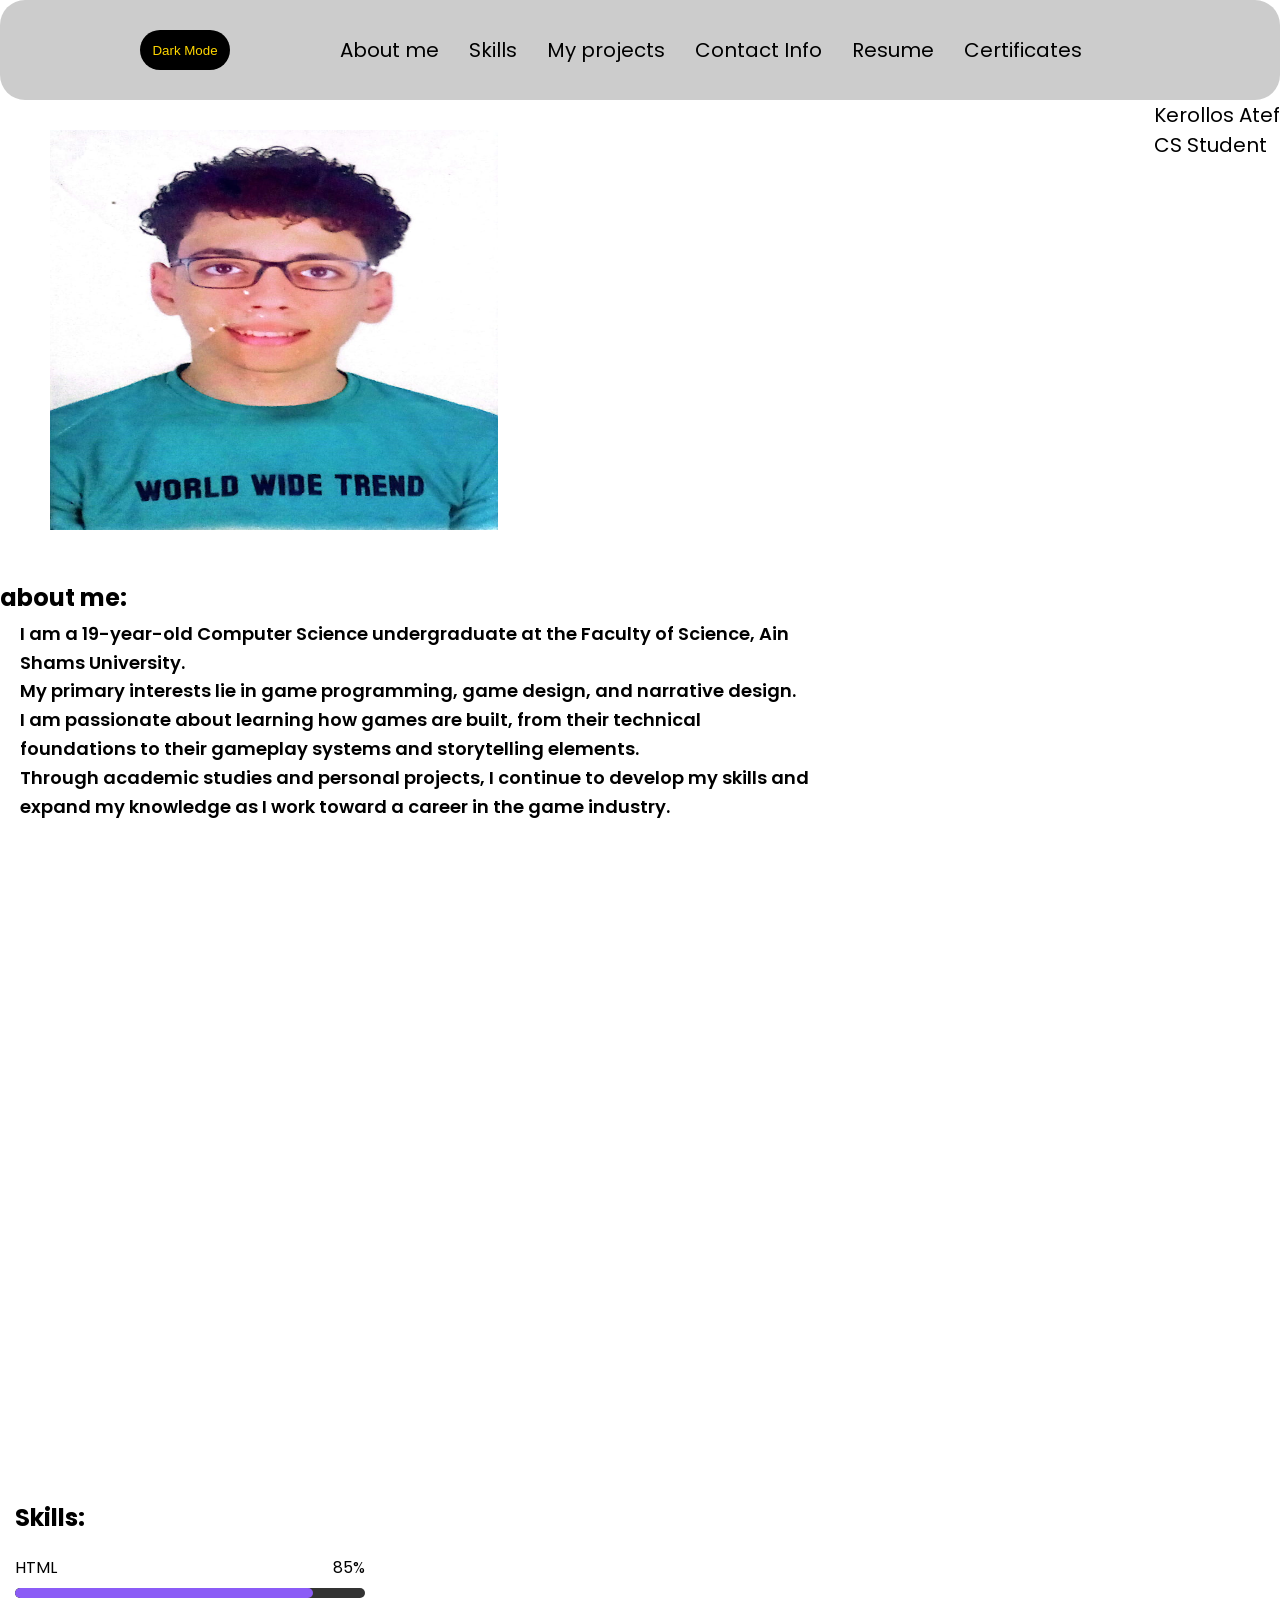
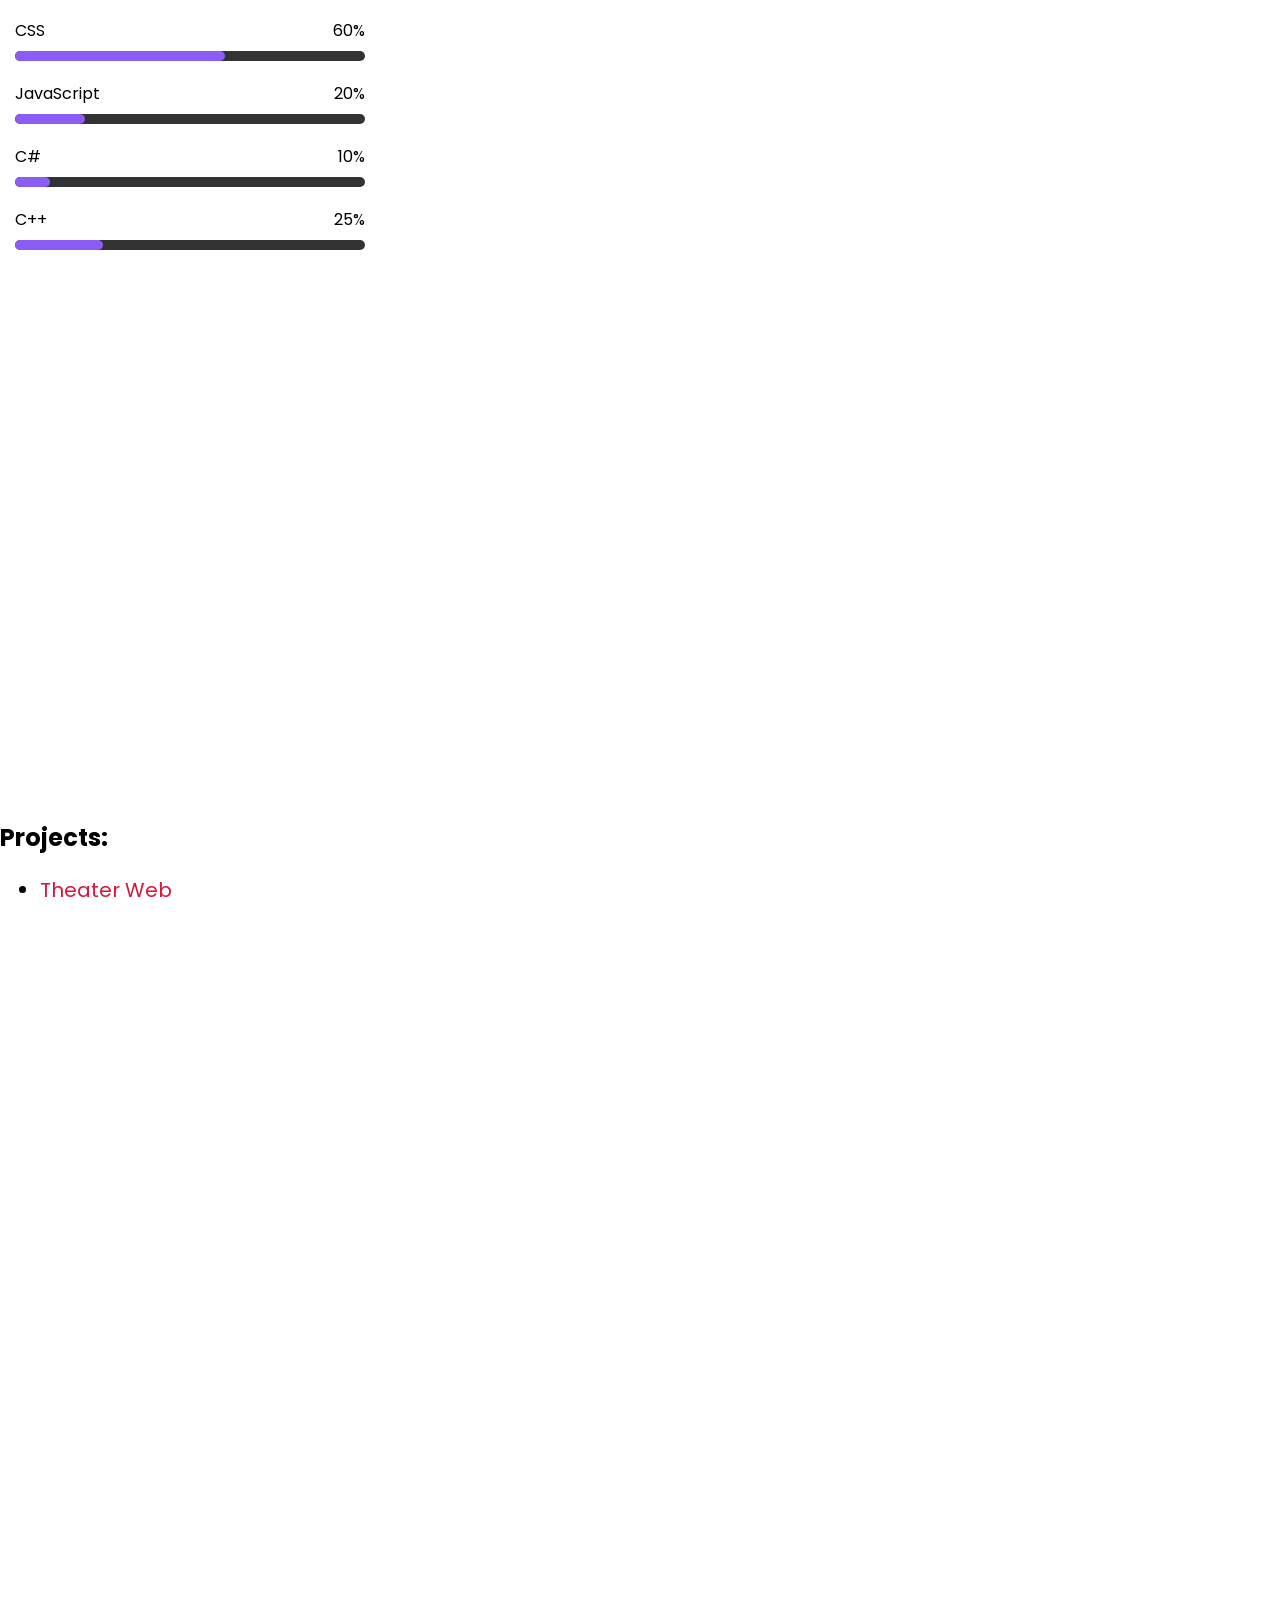
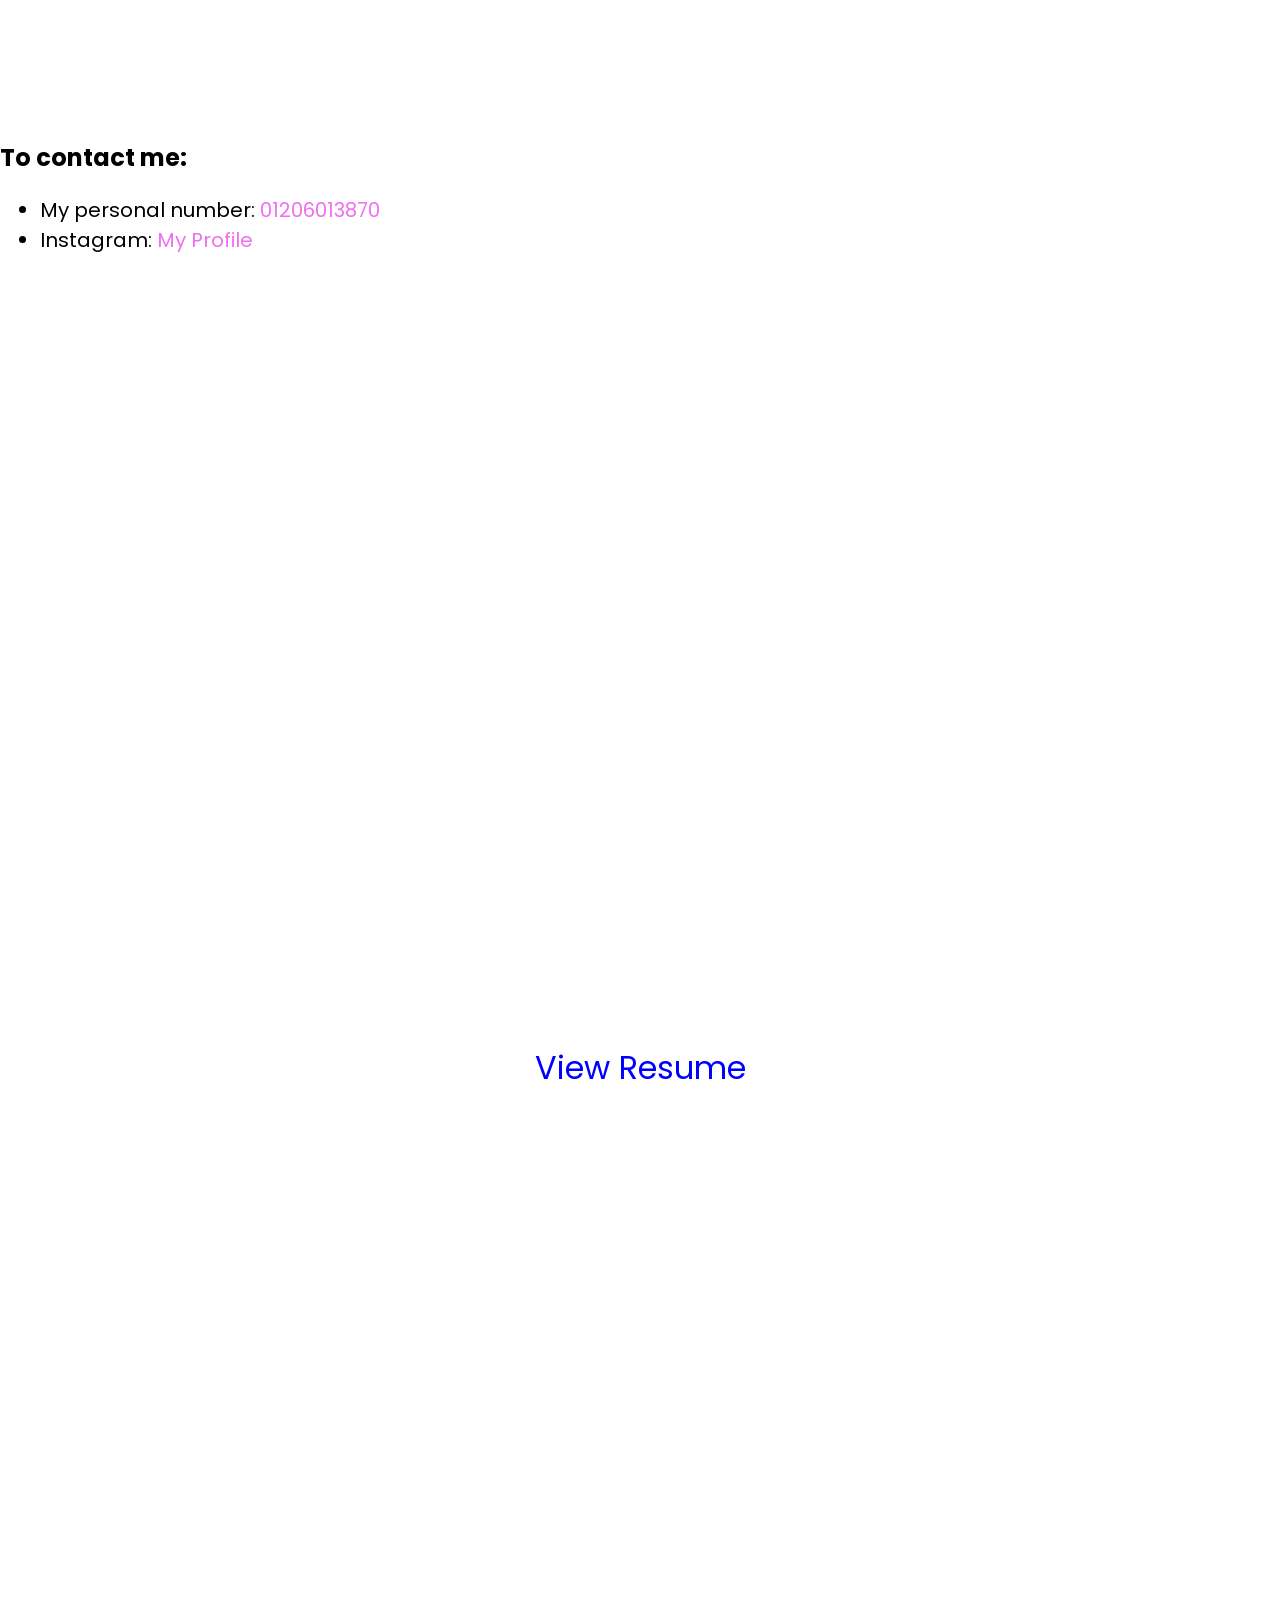
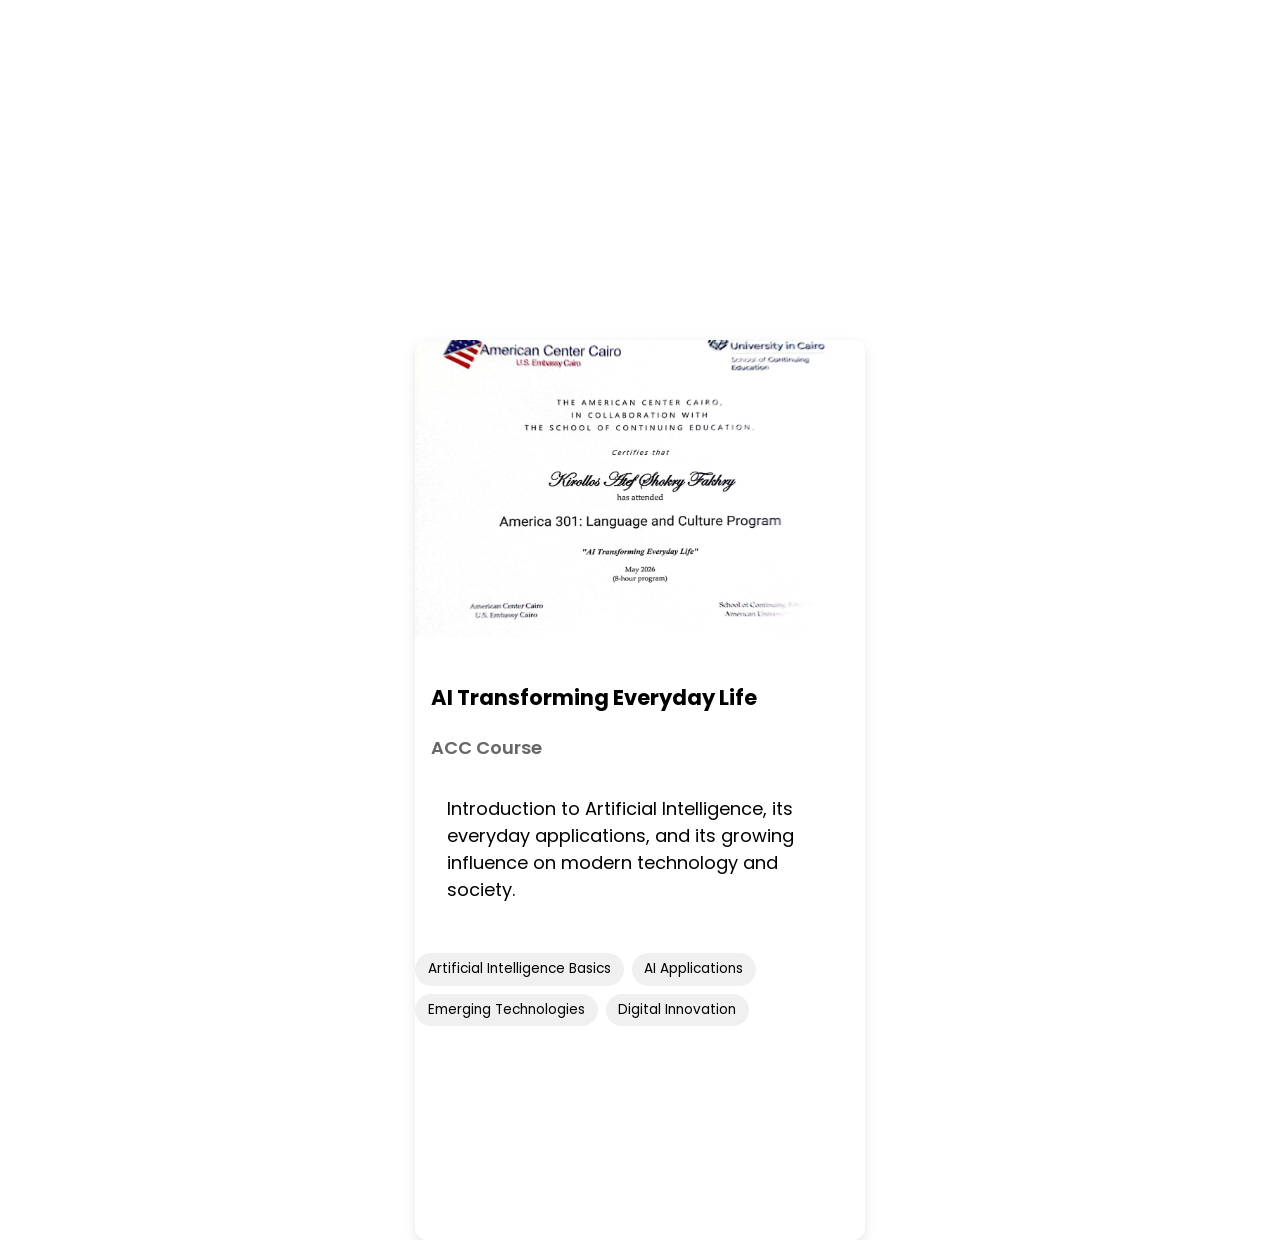
==== index.html @ 8aba0c80 "Refactor index.html structure and content Updated personal information section and improved formatti" ====
<!DOCTYPE html>
<html lang="en">
<head>
    <link rel="preconnect" href="https://fonts.googleapis.com">
    <link rel="preconnect" href="https://fonts.gstatic.com" crossorigin>
    <link href="https://fonts.googleapis.com/css2?family=Poppins:wght@300;400;500;600;700&display=swap" rel="stylesheet">
    <link rel="stylesheet" href="./index.css">
    <link rel="icon" href="icon.png">
    <meta charset="UTF-8">
    <meta name="viewport" content="width=device-width, initial-scale=1.0">
    <title>Kerollos Atef</title>
</head>
<body>
    <header class="nav-bar">
        <nav>
            <ul class="nav-links">
                <li class="btn-container"><button id="colorBtn">Dark Mode</button></li>
                <li><a href="#about-me" class="links">About me</a></li>
                <li><a href="#skills" class="links">Skills</a></li>
                <li><a href="#projects" class="links">My projects</a></li>
                <li><a href="#Contact" class="links">Contact Info</a></li>
                <li><a href="#resume" class="links">Resume</a></li>
                <li><a href="#certificates" class="links">Certificates</a></li>
            </ul>
        </nav>
    </header>
    <div class="me">
        <div class="personal-photo">
            <img src="my face.jpeg" alt="personal photo">
        </div>
        <div class="kokoinfo">
            <div class="info1">Kerollos Atef</div>
            <div class="info1">CS Student</div>
        </div>
    </div>
    <section id="about-me">
        <div>
            <h2>about me:</h2>
            <p class="about-me">
                I am a 19-year-old Computer Science undergraduate at the Faculty of Science, Ain Shams University.<br>
                My primary interests lie in game programming, game design, and narrative design.<br>
                I am passionate about learning how games are built, from their technical foundations to their gameplay systems and storytelling elements.<br>
                Through academic studies and personal projects, I continue to develop my skills and expand my knowledge as I work toward a career in the game industry.
            </p>
        </div>
    </section>
      <section id="skills">
        <div>
            <h2>Skills:</h2>
    <div class="container">
        <div class="MySkill">
            <div class="info">
                <span>HTML</span>
                <span>85%</span>
            </div>

            <div class="bar">
                <div class="progress" style="--width:85%"></div>
            </div>
        </div>

        <div class="MySkill">
            <div class="info">
                <span>CSS</span>
                <span>60%</span>
            </div>

            <div class="bar">
                <div class="progress" style="--width:60%"></div>
            </div>
        </div>

        <div class="MySkill">
            <div class="info">
                <span>JavaScript</span>
                <span>20%</span>
            </div>

            <div class="bar">
                <div class="progress" style="--width:20%"></div>
            </div>
        </div>

        <div class="MySkill">
            <div class="info">
                <span>C#</span>
                <span>10%</span>
            </div>

            <div class="bar">
                <div class="progress" style="--width:10%"></div>
            </div>
        </div>

        <div class="MySkill">
            <div class="info">
                <span>C++</span>
                <span>25%</span>
            </div>

            <div class="bar">
                <div class="progress" style="--width:25%"></div>
            </div>
        </div>
        
    </div>

        </div>
    </section>
    <section id="projects">
        <div>
            <h2>Projects:</h2>
            <div>
                <ul>
                    <li><a href="https://theater-home-page.vercel.app/index.html" target="_blank">Theater Web</a></li>
                </ul>
            </div>
        </div>
    </section>
    <section id="Contact">
        <div>
            <h2>To contact me:</h2>
            <ul>
                <li>My personal number: <a href="https://wa.me/201206013870" title="Whatsapp" target="_blank">01206013870</a></li>
                <li>Instagram: <a href="https://www.instagram.com/koko_atef321/" target="_blank">My Profile</a></li>
            </ul>
        </div>
    </section>
    <section id="resume">
        <div>
            <iframe src="iframe.html" frameborder="0" name="frame"></iframe>
        </div>
    </section>
    <section id="certificates">
        <div class="certificates-container">
            <img src="Certificate1.jpeg" alt="">
            <div class="ACC-info">
                <h3>AI Transforming Everyday Life</h3>
                <p class="issuer">ACC Course</p>
                <p class="description">
                    Introduction to Artificial Intelligence, its everyday applications, and its growing influence on modern technology and society.
                </p>
            </div>
            <div class="skills">
                <span>Artificial Intelligence Basics</span>
                <span>AI Applications</span>
                <span>Emerging Technologies</span>
                <span>Digital Innovation</span>
            </div>
        </div>    
    </section>
</body>
</html>
<script>
    const btn = document.getElementById("colorBtn");
    btn.addEventListener("click", function () {
        document.body.classList.toggle("dark")
        if (document.body.classList.contains("dark")) {
            btn.textContent = "Light Mode"
        }else{
            btn.textContent = "Dark Mode"
        }
    });
</script>
---- index.css ----
html{
    scroll-behavior: smooth;
}
body{
    background-color: white;
    color: black;
    font-size: 20px;
    margin: auto;
    width: 100%;
    font-family: 'Poppins', sans-serif;
}
.dark{
    background-color: #121212;
    color: gold;
}
.dark #certificates{
    color: #121212;
}
.dark .links{
    color: gold;
}
.dark #colorBtn{
    background-color: white;
    color: black;
}
.dark #skills .info span{
    color:  gold;
}
.dark #skills .MySkill .progress{
    background-color: cyan;
}
#colorBtn{
    border: none;
    border-radius: 25px;
    background-color: black;
    color: gold;
    width: 90px;
    height: 40px;
    transition: all 0.3s ease;
}
#colorBtn:hover{
    cursor: pointer;
}
.btn-container{
    padding-left: 60px;
    padding-right: 80px;
}
.nav-bar{
    position: sticky;
    top: 0;
    display: flex;
    justify-content: space-between;
    align-items: center;
    padding: 10px 40px;
    gap: 40px;
    background-color: rgb(128, 128, 128, 0.4);
    border-radius: 25px;
}
.nav-bar ul{
    list-style: none;
    display: flex;
    gap: 30px;
    align-items: center;
}
.nav-bar ul a{
    position: relative;
    text-decoration: none;
    color: black;
    transition: all 0.3s ease;
}
.nav-bar ul a::after{
    content: "";
    border-radius: 20px;
    position: absolute;
    background-color: white;
    width: 0;
    height: 2px;
    left: 50%;
    transform: translateX(-50%);
    bottom: -5px;
    transition: all 0.3s ease;
}
.nav-bar ul a:hover::after{
    width: 100%;
}
.me{
    display: flex;
    justify-content: space-between;
    width: 100%;
}
.personal-photo{
    width: 35%;
    padding: 30px 50px;
    height: 400px;
}
.personal-photo img{
    width: 100%;
    height: 100%;
}
.Myinfo{
    width: 50%;
    display: flex;
    flex-direction: column;
    justify-content: center;
    align-items: center;
    font-size: 50px;
}
.about-me{
    padding: 15px 20px;
    font-size: large;
    font-weight: 600;
    margin-top: -30px;
    max-width: 800px;
    line-height: 1.6;
}
h2{
    font-size: larger;
}
.my-skills{
    margin-top: -10px;
}
section{
    column-gap: 100px;
    height: 100vh;
    scroll-margin-top: 110px;
}
.my-skills li{
    padding-bottem: 10px;
}
#projects div a{
    text-decoration: none;
    color: crimson;
    position: relative;
    transition: all 0.3s ease;
}
#projects div a::after{
    content: "";
    position: absolute;
    left: 50%;
    bottom: -5px;
    width: 0;
    height: 2px;
    background-color: red;
    transform: translate(-50%);
    transition: all 0.3s ease;
}
#projects div a:hover::after{
    width: 100%;
}
#projects div a:hover{
    color: red;
    transition: all 0.3s ease;
}
#Contact div a{
    text-decoration: none;
    color: rgb(240, 112, 240);
}
#Contact div a:hover{
    cursor: pointer;
}
.certificates-container{
    width:450px;
    background:white;
    border-radius:12px;
    overflow:hidden;
    box-shadow:0 4px 12px rgba(0,0,0,.1);
}
.certificates-container img{
    width:100%;
    height:297px;
    object-fit:cover;
}
.ACC-info{
    padding:16px;
    font-size: large;
}
.issuer {
    font-weight: 600;
    color: #666;
    margin-bottom: 1rem;
}
.description{
    padding: 16px;
}
.skills {
    display: flex;
    flex-wrap: wrap;
    gap: 0.5rem;
}

.skills span {
    padding: 0.4rem 0.8rem;
    border-radius: 20px;
    background: #f0f0f0;
    font-size: 0.85rem;
    transition: 0.3s;
}
.skills span:hover{
    transform: translateY(-5px);
}
#certificates{
    display: flex;
    gap: 100px;
    flex-wrap: wrap;
    justify-content: center;
}
#resume{
    display: flex;
    justify-content: center;
    align-items: center;
}
iframe{
    width: 100%;
    height: 100vh;
}
#skills{
    margin-left: 15px;
    min-height: 100vh;
    font-family: 'Poppins', sans-serif;
}

.container{
    width: 90%;
    max-width: 350px;
}

.MySkill{
    margin-bottom: 20px;
}

.info{
    width: 100%;
    display: flex;
    flex-direction: row;
    justify-content: space-between;
    color: black;
    margin-bottom: 8px;

}
.info span{
    font-size: medium;
}
.bar{
    height: 10px;
    background-color: #333;
    border-radius: 999px;
    overflow: hidden;
}

.progress{
    height: 100%;    
    width: 0;
    background-color: #8B5CF6;
    border-radius: inherit;
    animation: fill 2s forwards;
}

@keyframes fill {
    to{
        width: var(--width);
    }
}
@media (max-width: 768px) {

    body{
        font-size: 16px;
    }

    .btn-container{
        padding-left: 80px;
        padding-right: 80px;
    }
    
    .nav-bar{
        padding: 10px;
        justify-content: center;
        gap: 40px;
    }

    .nav-bar ul{
        flex-wrap: wrap;
        justify-content: center;
        gap: 15px;
        padding: 0;
    }

    .nav-bar ul a{
        font-size: 20px;
    }

    .me{
        flex-direction: column;
        align-items: center;
        text-align: center;
    }

    .personal-photo{
        width: 80%;
        height: auto;
        padding: 20px 0;
    }

    .personal-photo img{
        width: 100%;
        height: auto;
    }

    .info{
        width: 90%;
        padding-right: 0;
        font-size: 28px;
    }

    .about-me{
        max-width: 100%;
        padding: 15px;
        margin-top: 0;
        font-size: 16px;
    }

    section{
        height: auto;
        padding: 20px 10px;
        scroll-margin-top: 220px;
    }

    .certificates-container{
        width: 100%;
        max-width: 450px;
    }

    #certificates{
        gap: 30px;
    }

    iframe{
        width: 100%;
        height: 70vh;
    }
}
/* Tablets */
@media (min-width: 769px) and (max-width: 1024px){

    body{
        font-size: 18px;
    }

    .nav-bar{
        padding: 10px 20px;
    }

    .nav-bar ul{
        gap: 20px;
        flex-wrap: wrap;
        justify-content: center;
    }

    .nav-bar ul a{
        font-size: 18px;
    }

    .btn-container{
        padding-left: 20px;
        padding-right: 20px;
    }

    .me{
        align-items: center;
        gap: 30px;
    }

    .personal-photo{
        width: 40%;
        height: auto;
        padding: 20px;
    }

    .personal-photo img{
        width: 100%;
        height: auto;
    }

    .info{
        width: 50%;
        font-size: 35px;
    }

    .about-me{
        max-width: 90%;
        font-size: 18px;
    }

    section{
        height: auto;
        min-height: 70vh;
        padding: 30px 20px;
    }

    .certificates-container{
        width: 350px;
    }

    #certificates{
        gap: 40px;
    }

    iframe{
        height: 80vh;
    }
}
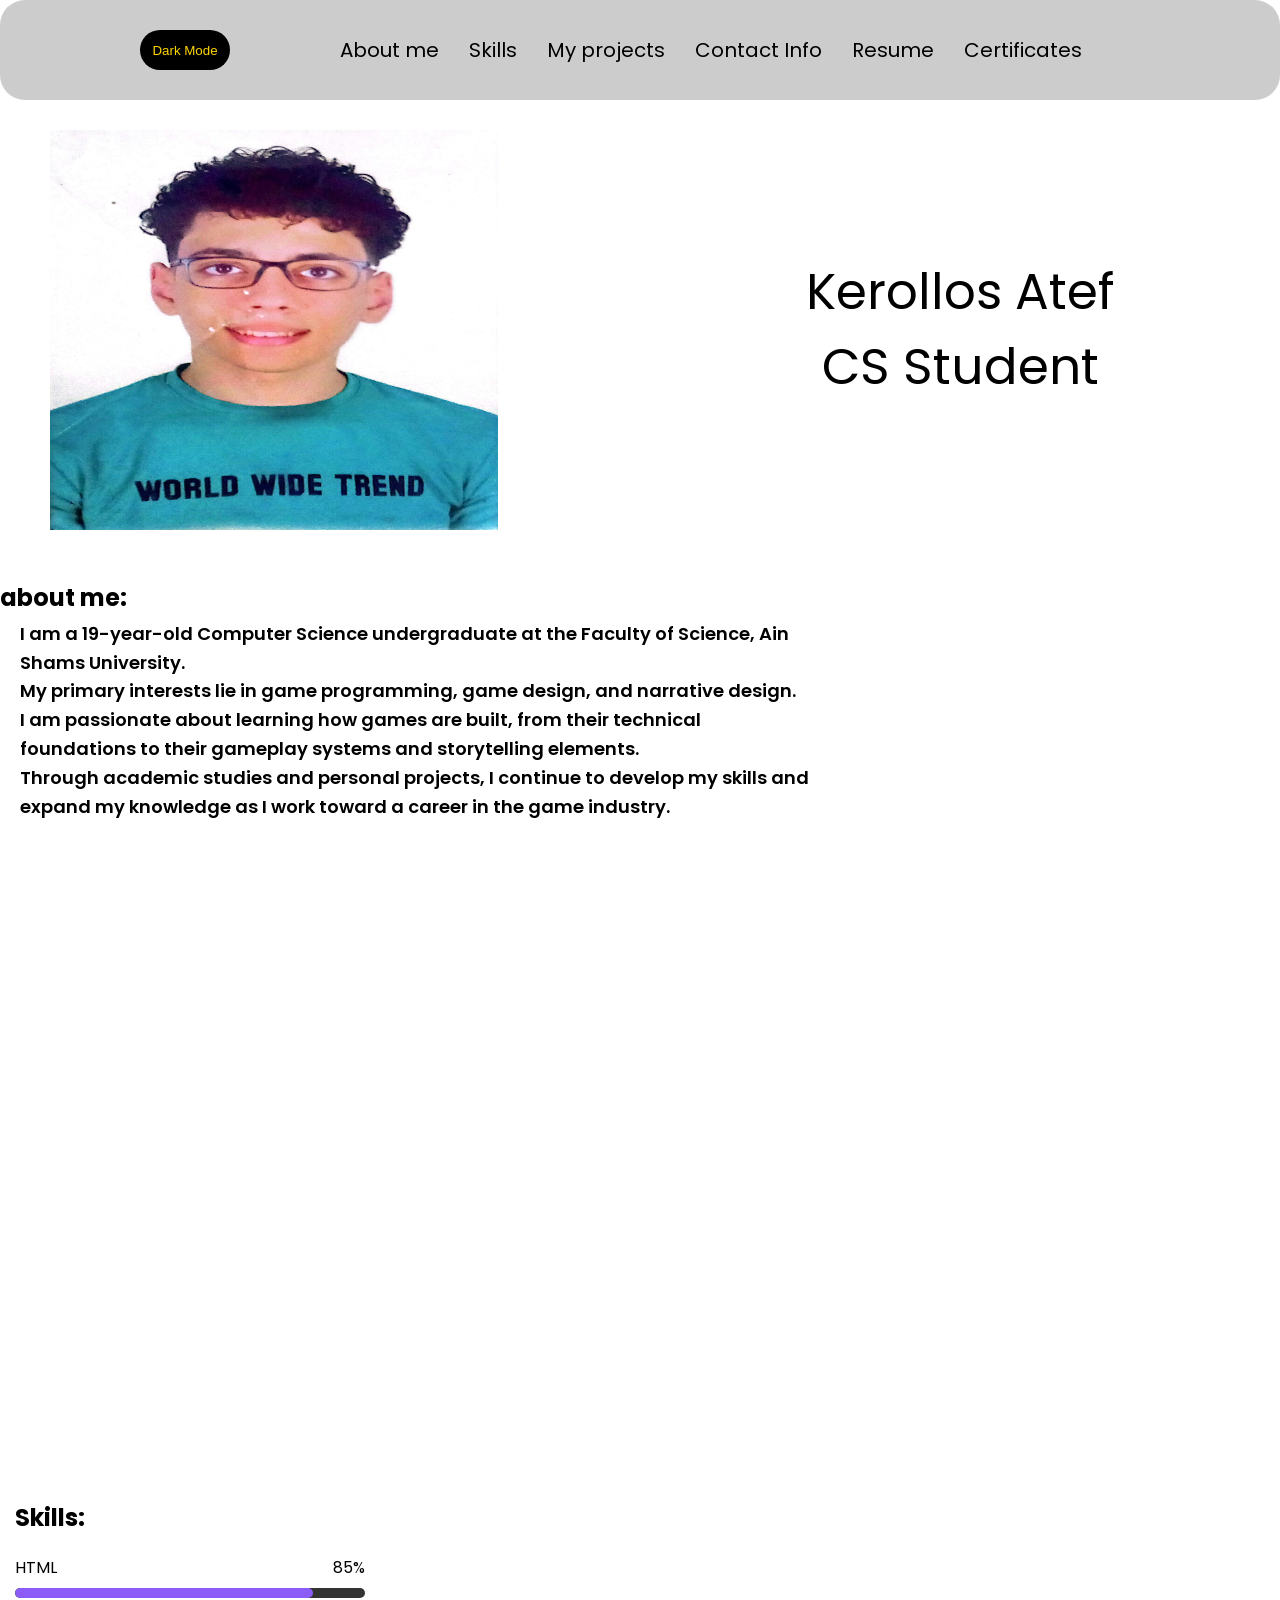
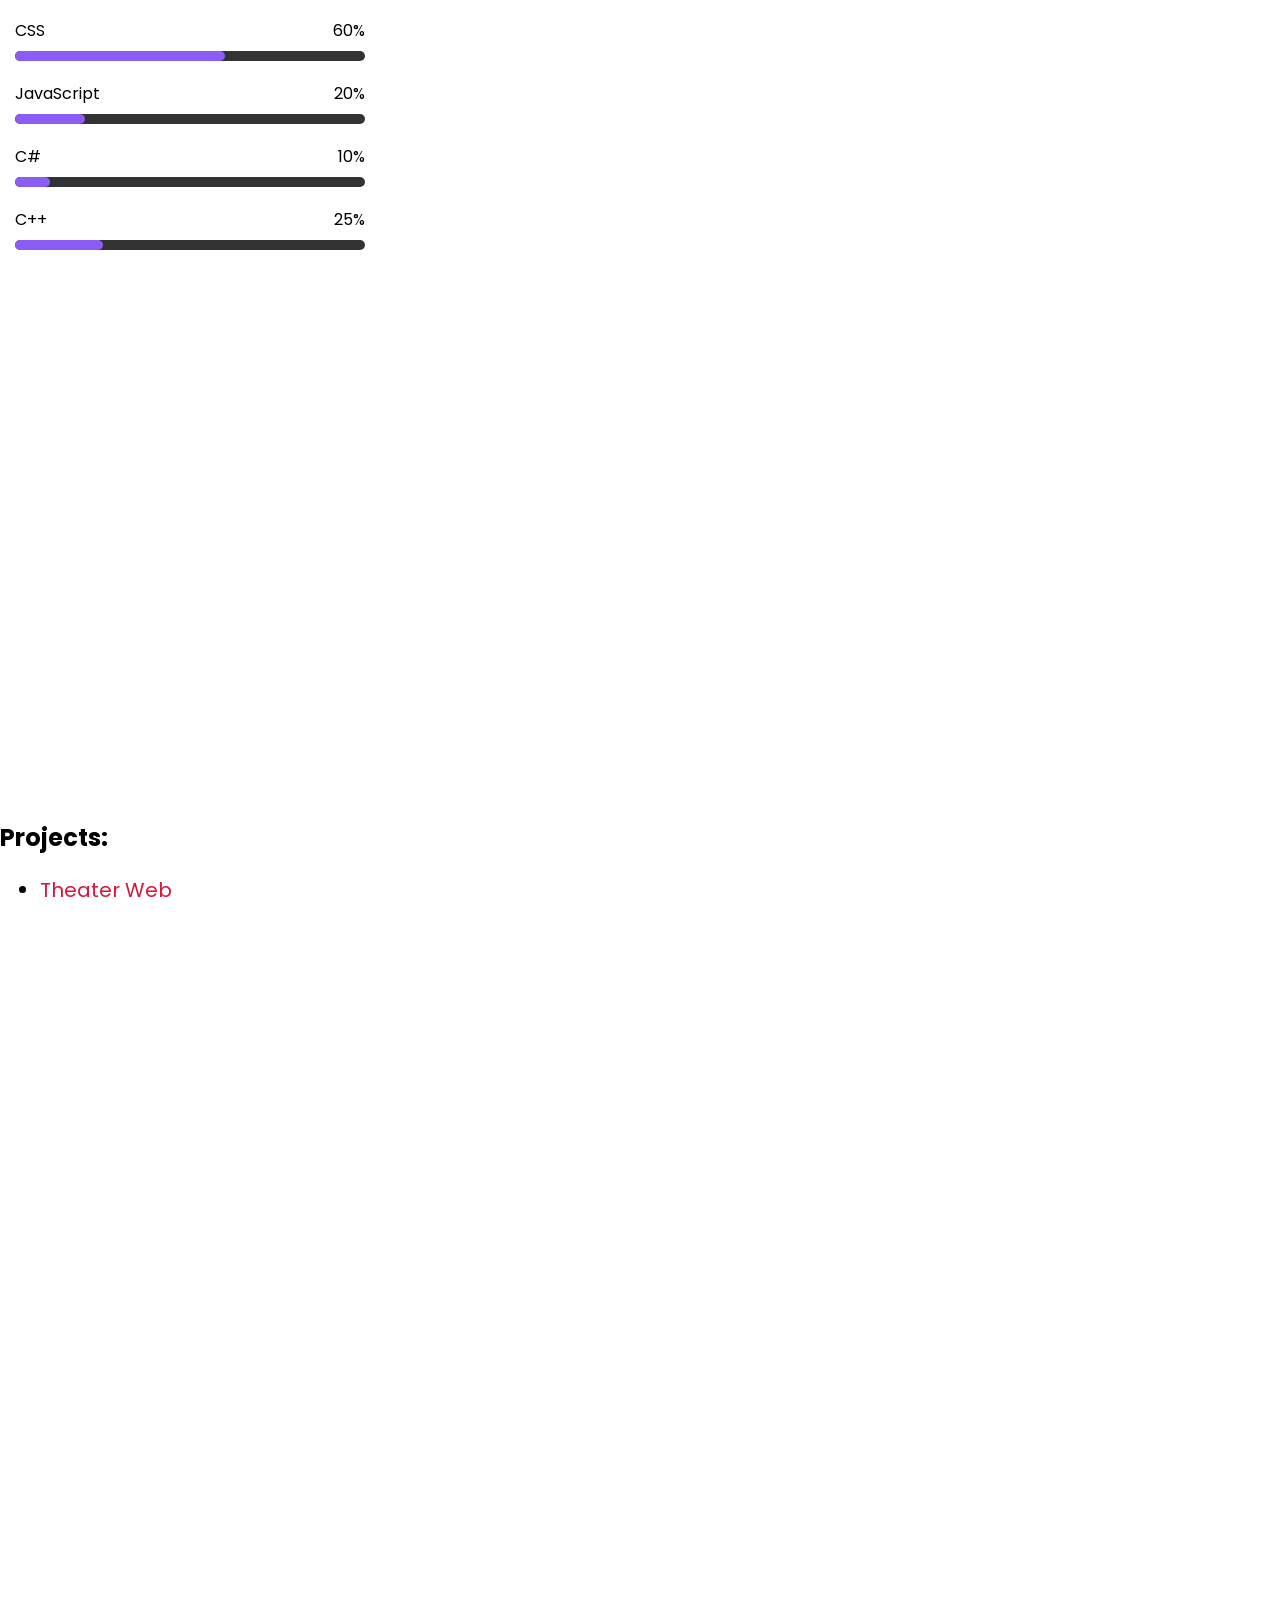
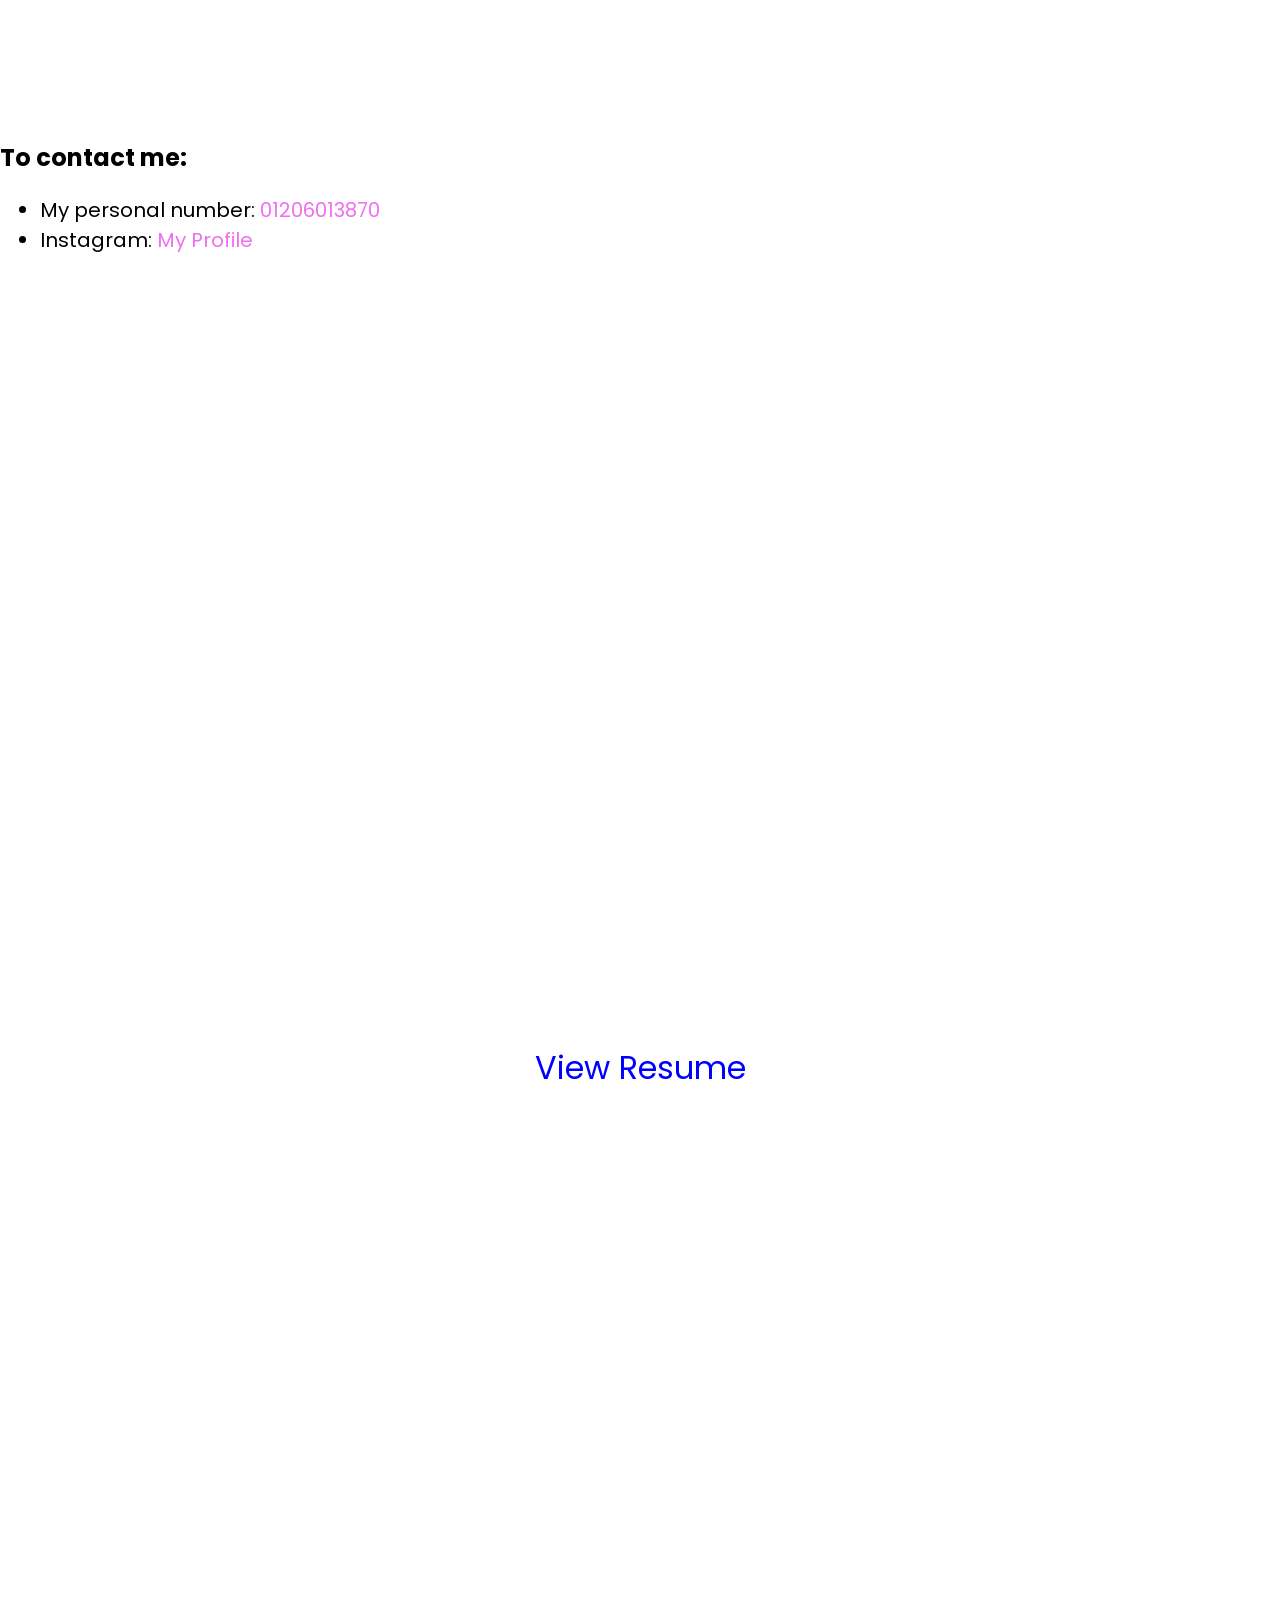
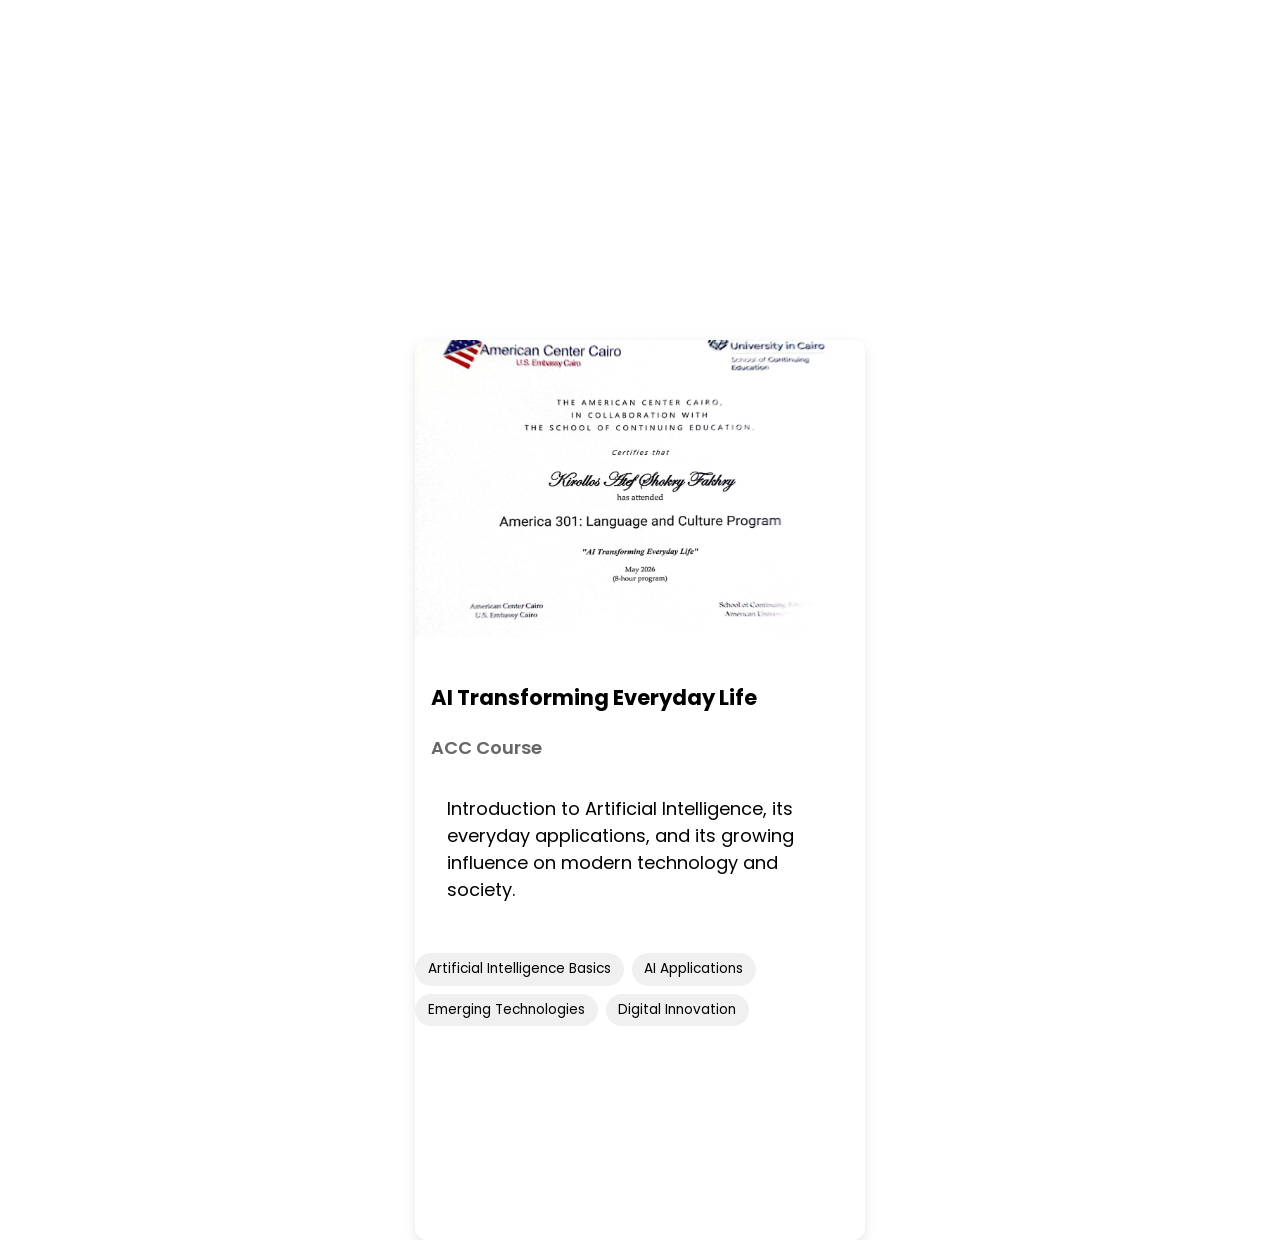
==== commit 90e51c35: "Fix HTML structure and update dark mode script" ====
--- a/index.html
+++ b/index.html
@@ -29,7 +29,7 @@
             <img src="my face.jpeg" alt="personal photo">
         </div>
         <div class="kokoinfo">
-            <div class="info1">Kerollos Atef</div>
+            <div class="info1" id="myname">Kerollos Atef</div>
             <div class="info1">CS Student</div>
         </div>
     </div>
--- a/index.css
+++ b/index.css
@@ -97,7 +97,7 @@
     width: 100%;
     height: 100%;
 }
-.Myinfo{
+.kokoinfo{
     width: 50%;
     display: flex;
     flex-direction: column;
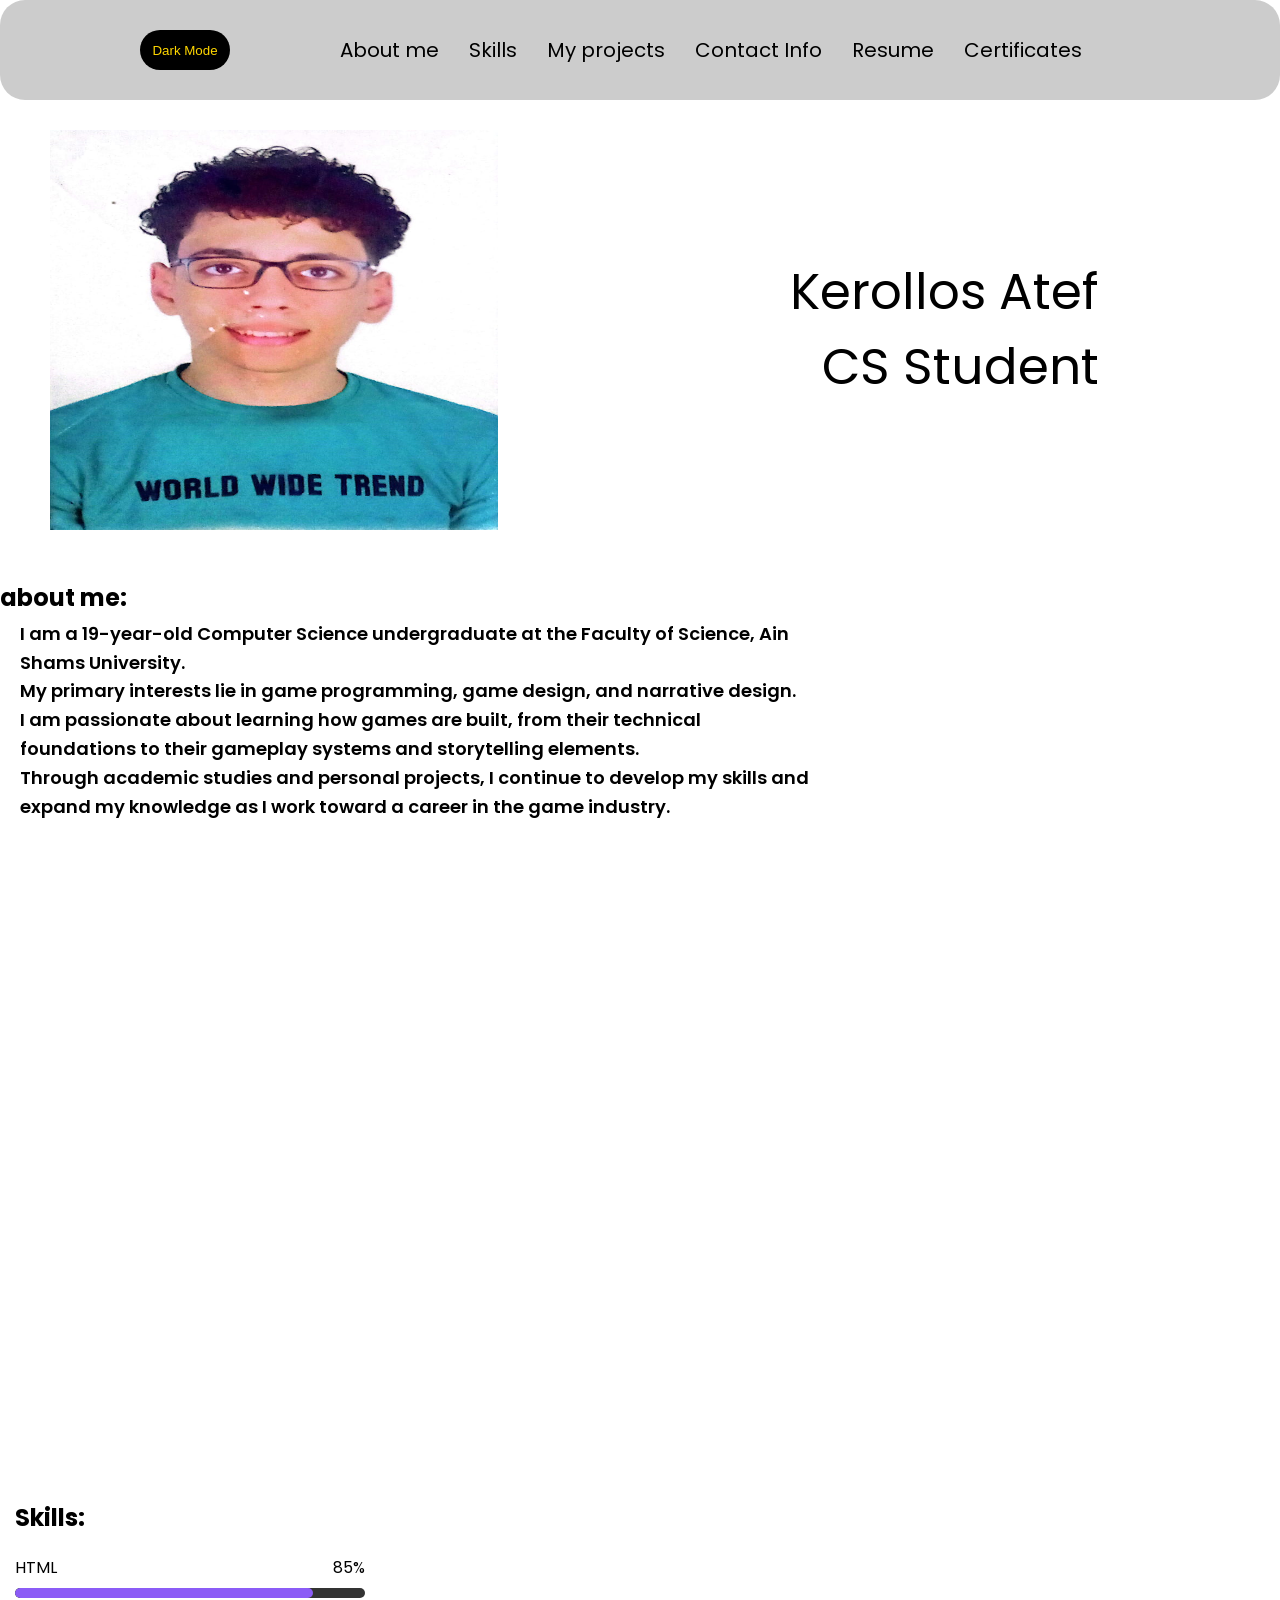
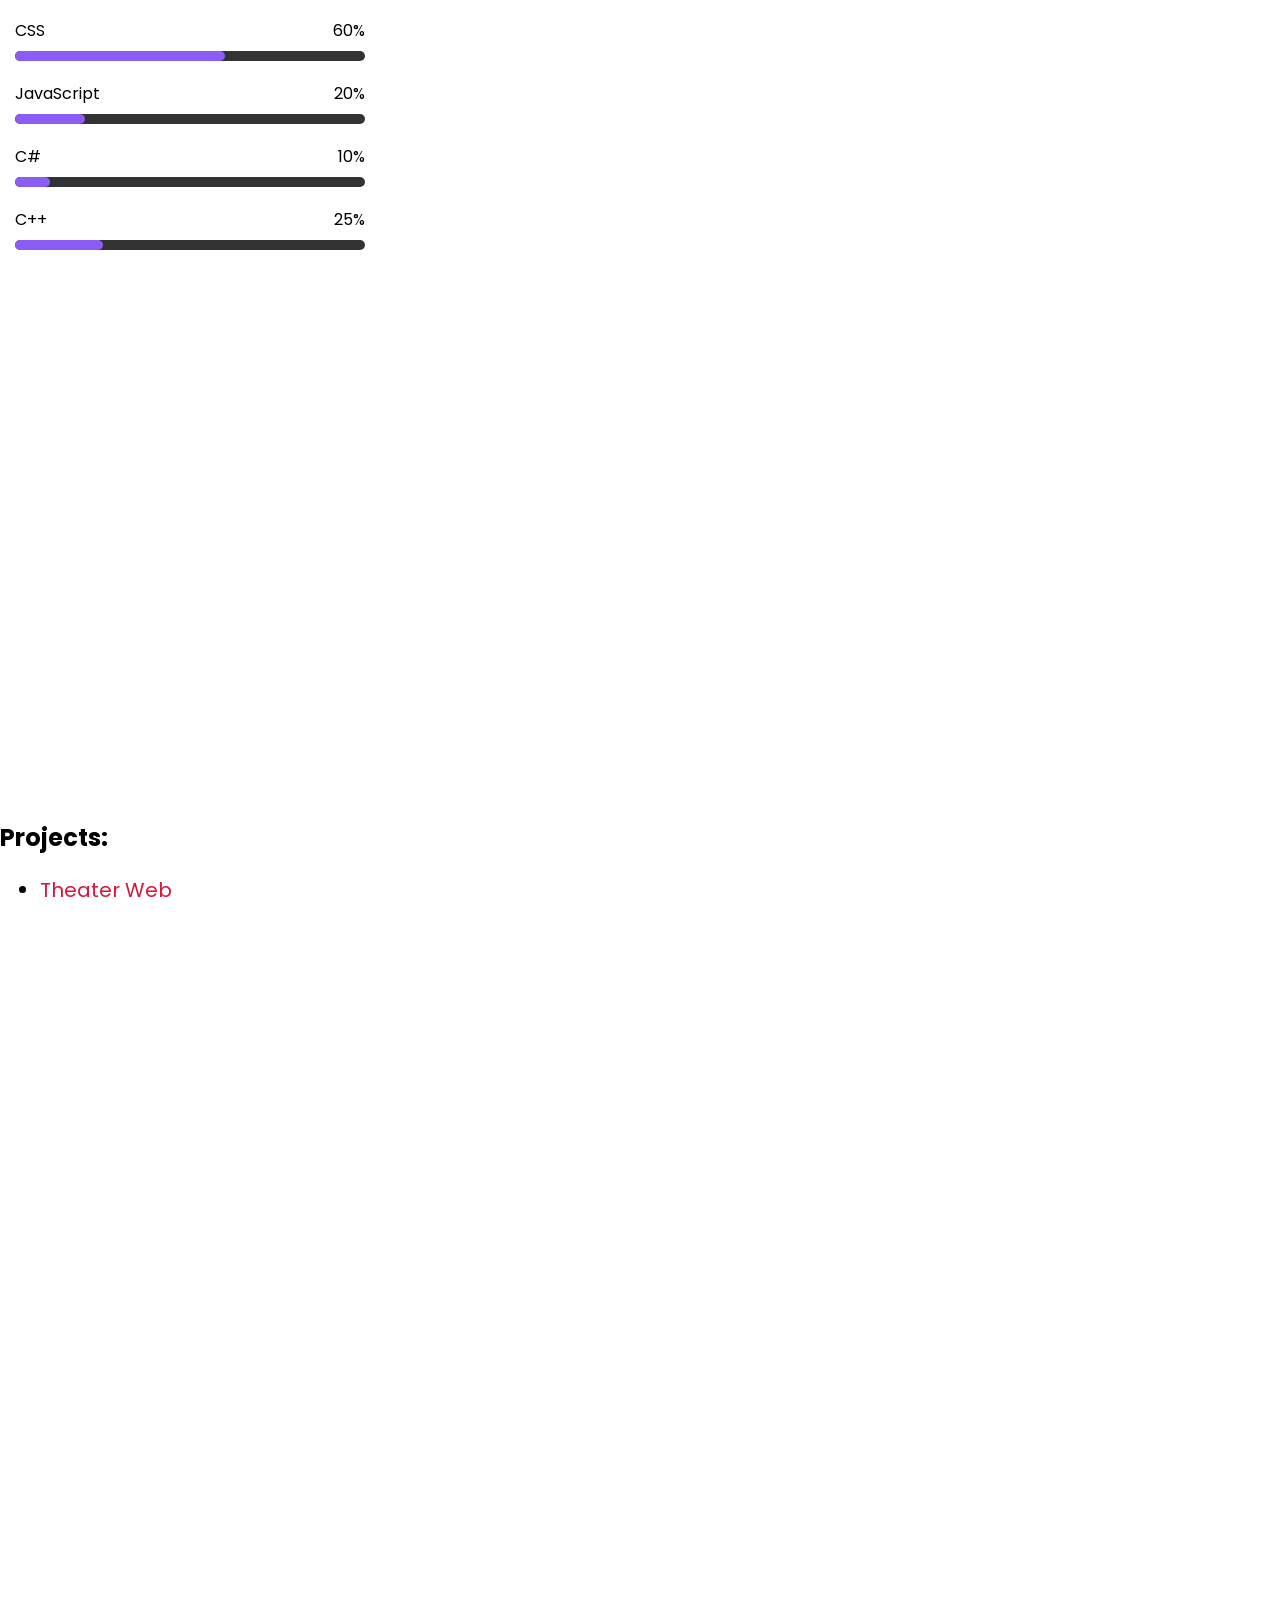
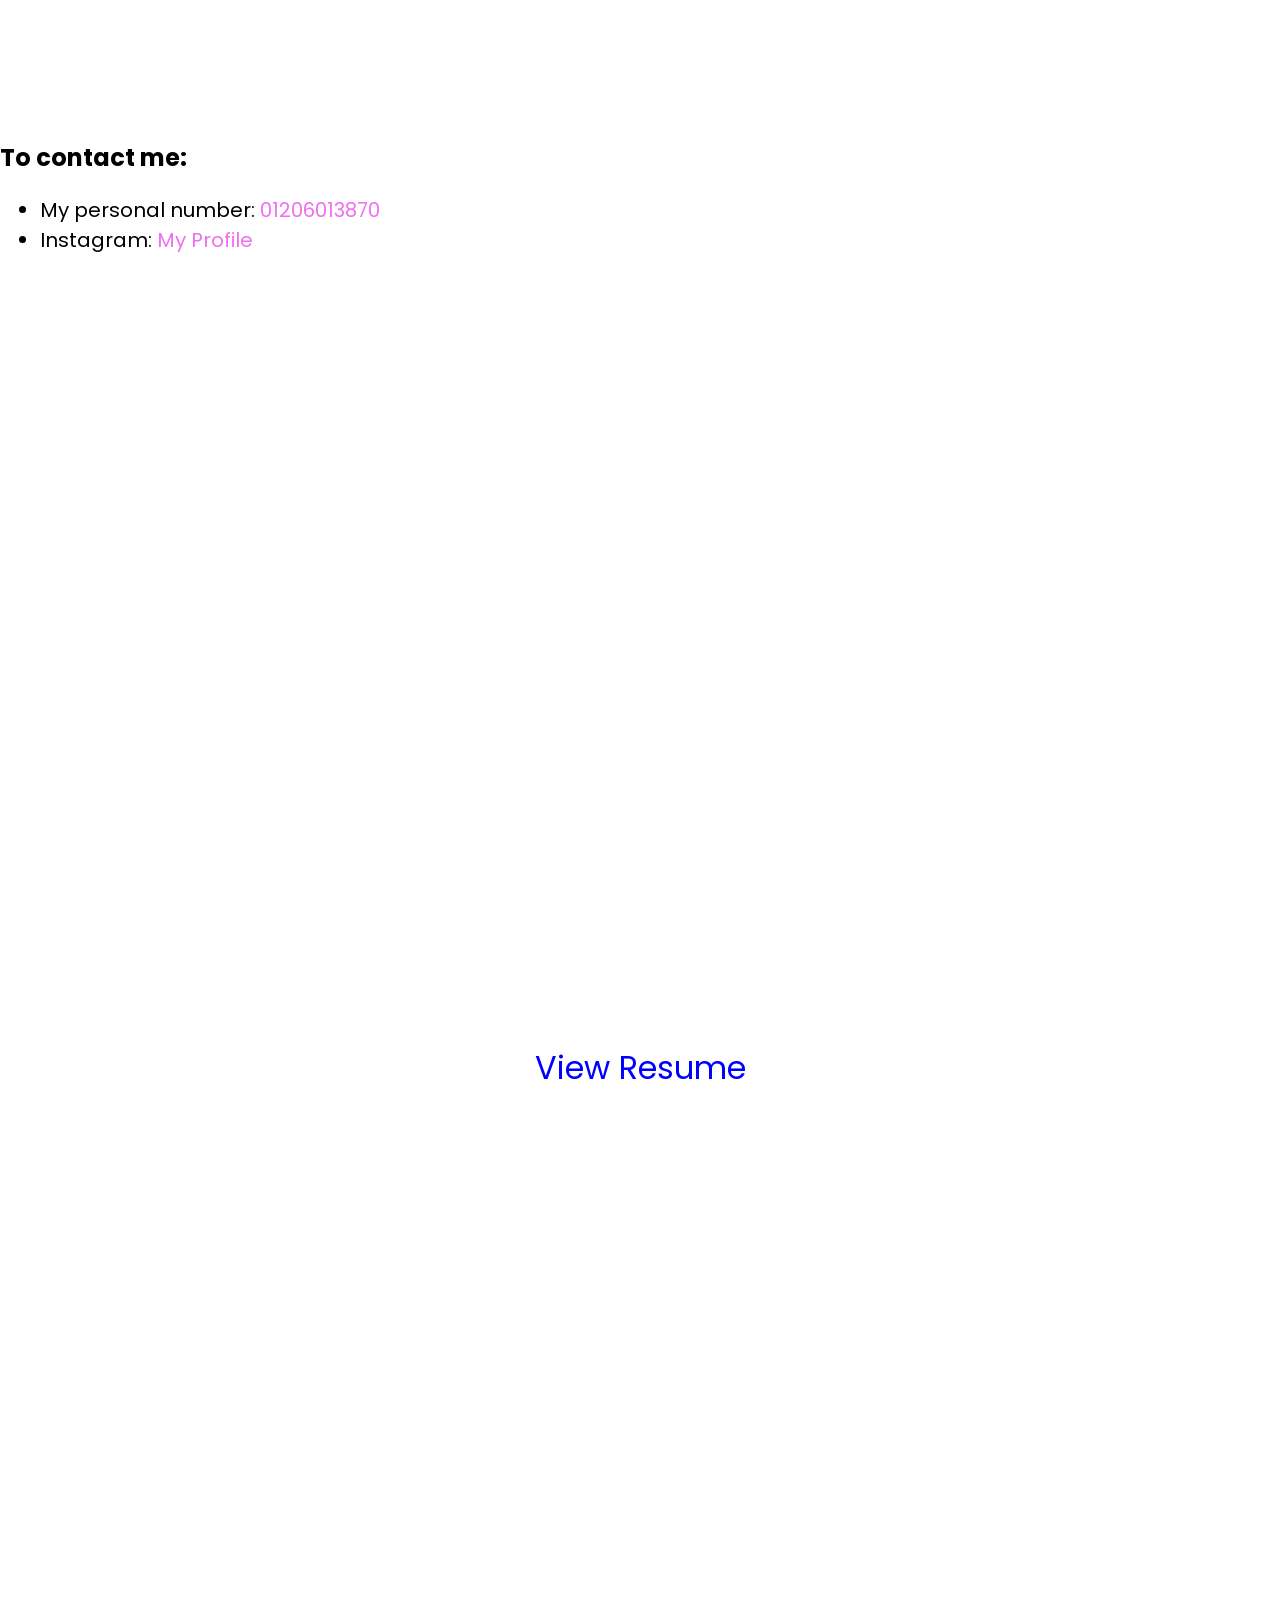
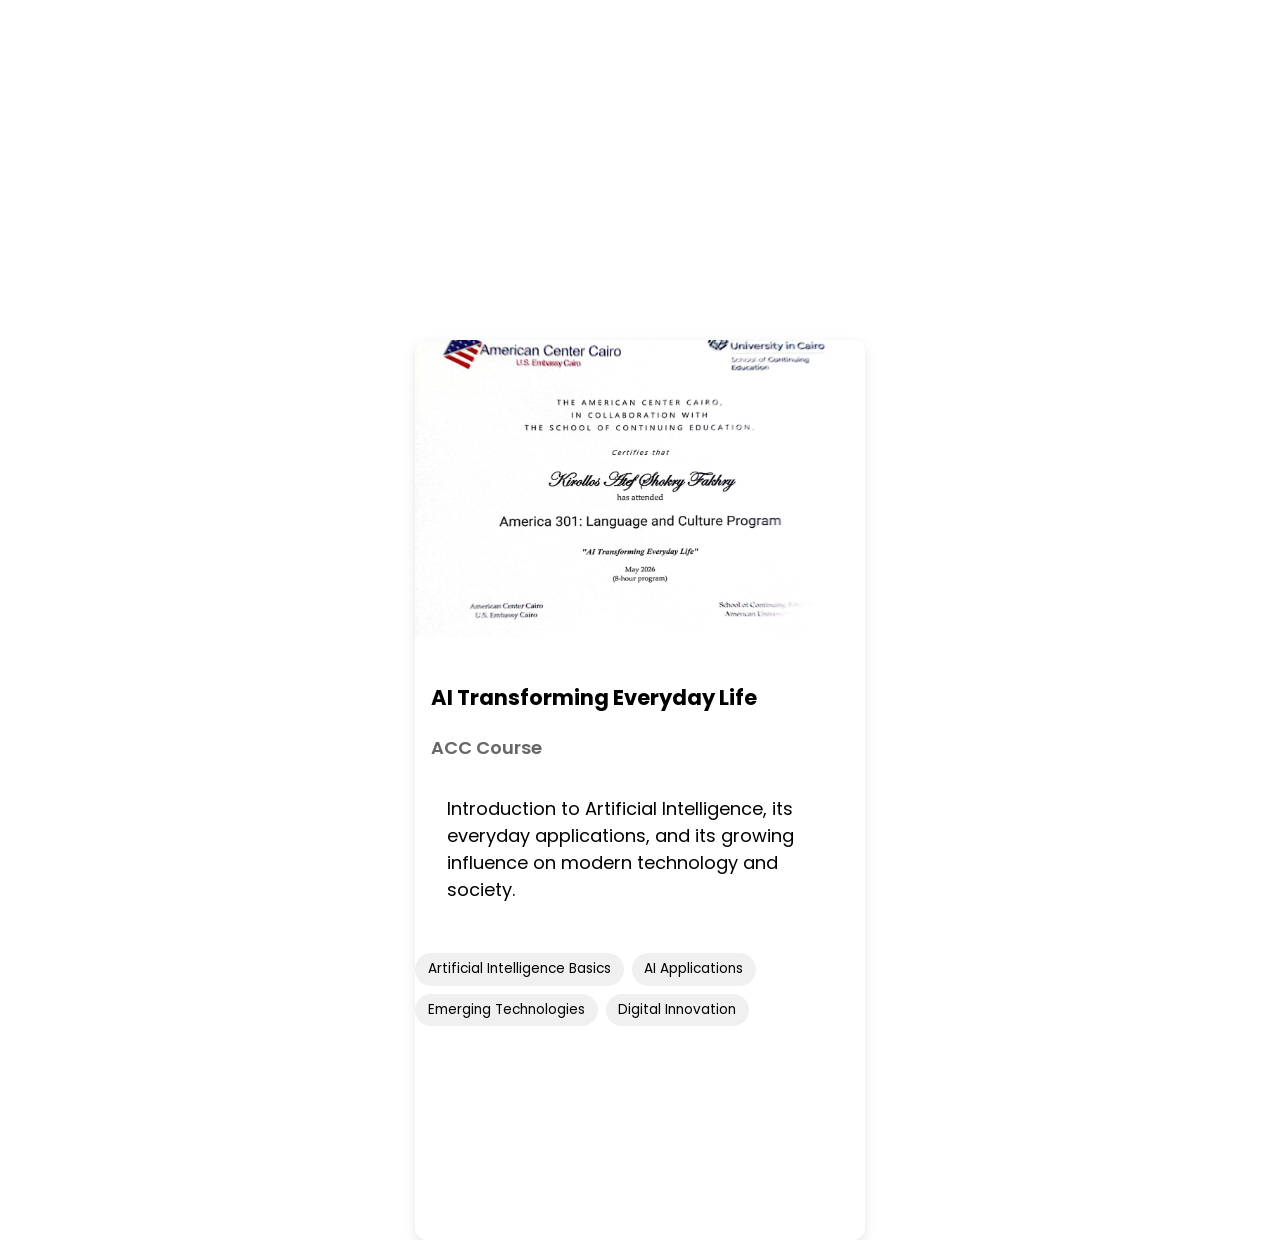
==== commit 316fea53: "Update index.html" ====
--- a/index.html
+++ b/index.html
@@ -152,13 +152,23 @@
 </body>
 </html>
 <script>
-    const btn = document.getElementById("colorBtn");
-    btn.addEventListener("click", function () {
-        document.body.classList.toggle("dark")
-        if (document.body.classList.contains("dark")) {
-            btn.textContent = "Light Mode"
-        }else{
-            btn.textContent = "Dark Mode"
-        }
-    });
+const btn = document.getElementById("colorBtn");
+
+// Load saved theme
+if (localStorage.getItem("theme") === "dark") {
+    document.body.classList.add("dark");
+    btn.textContent = "Light Mode";
+}
+
+btn.addEventListener("click", function () {
+    document.body.classList.toggle("dark");
+
+    if (document.body.classList.contains("dark")) {
+        btn.textContent = "Light Mode";
+        localStorage.setItem("theme", "dark");
+    } else {
+        btn.textContent = "Dark Mode";
+        localStorage.setItem("theme", "light");
+    }
+});
 </script>
--- a/index.css
+++ b/index.css
@@ -105,6 +105,32 @@
     align-items: center;
     font-size: 50px;
 }
+#myname {
+    width: 11ch;
+    overflow: hidden;
+    white-space: nowrap;
+
+    animation:
+        typing 1.5s steps(11),
+        cursor .8s step-end infinite;
+}
+
+@keyframes typing {
+    from {
+        width: 0;
+    }
+
+    to {
+        width: 11ch;
+    }
+}
+
+@keyframes cursor {
+    50% {
+        border-color: transparent;
+    }
+}
+
 .about-me{
     padding: 15px 20px;
     font-size: large;
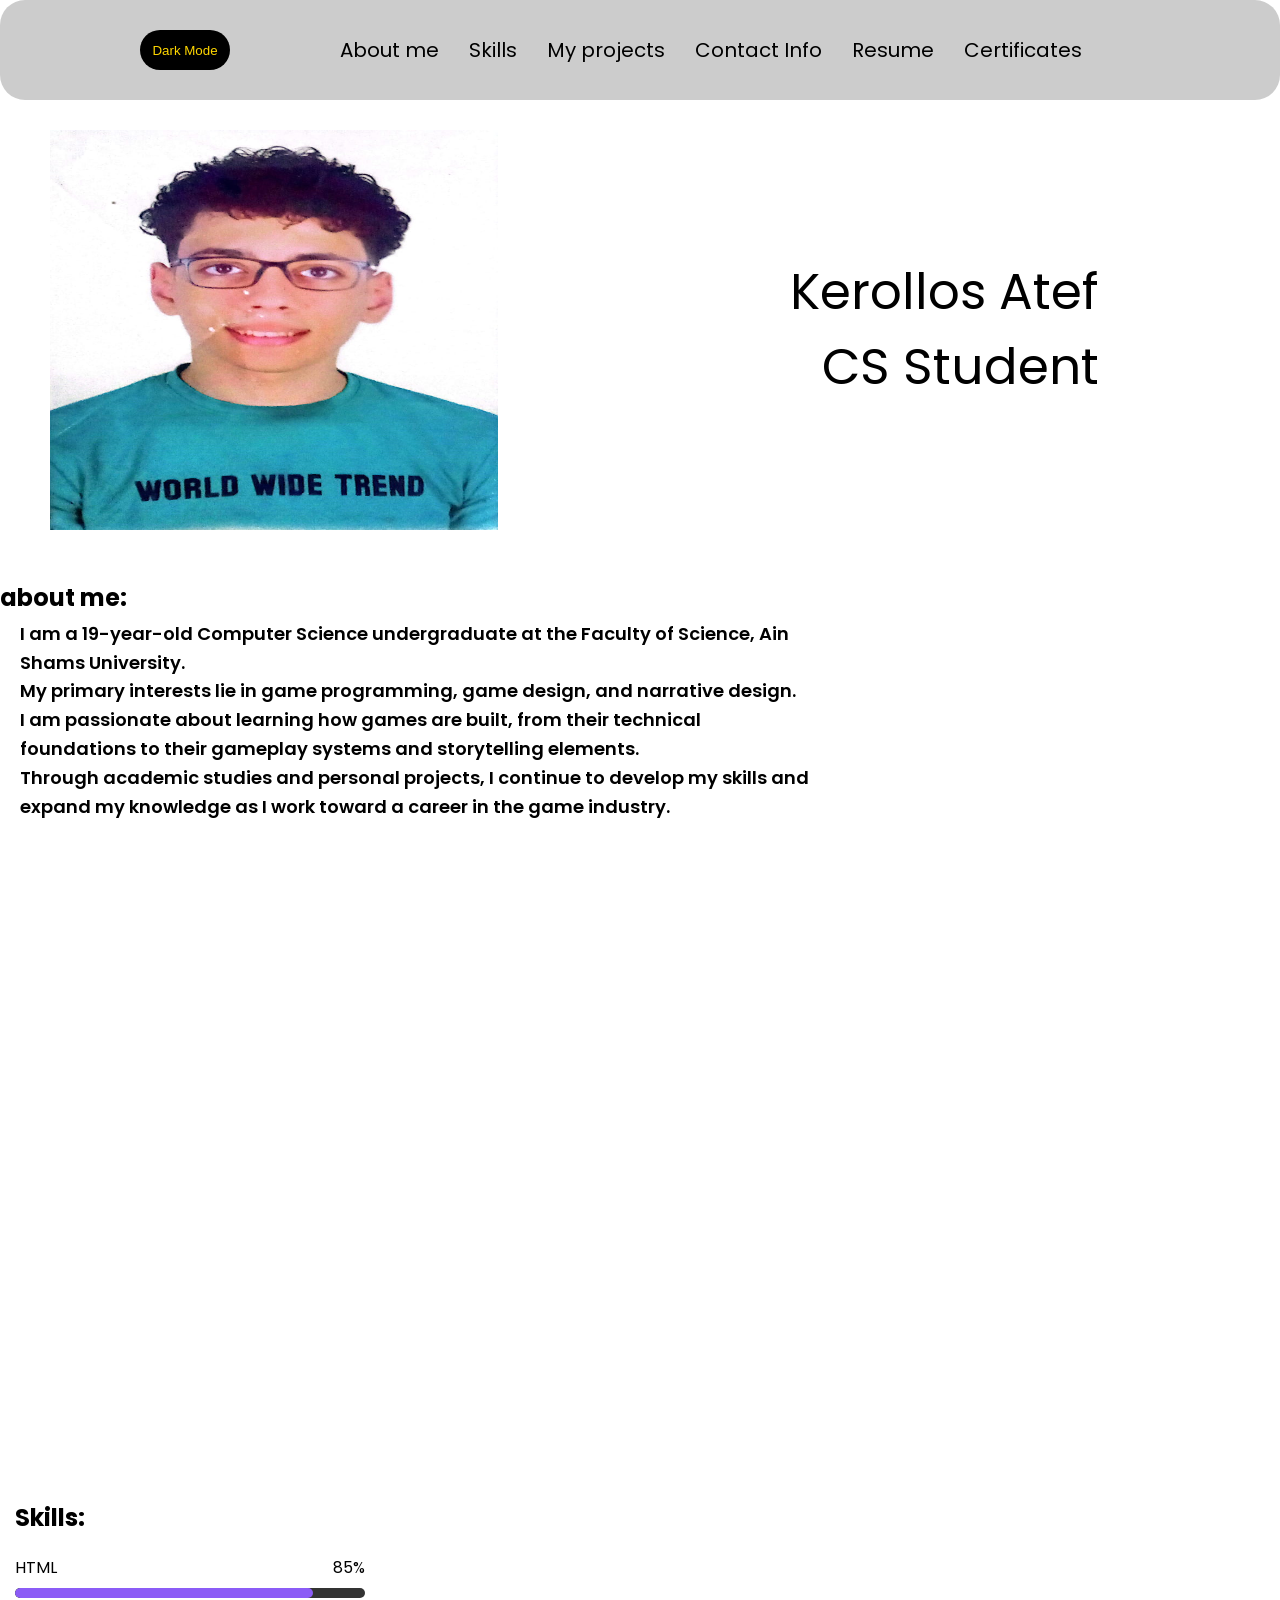
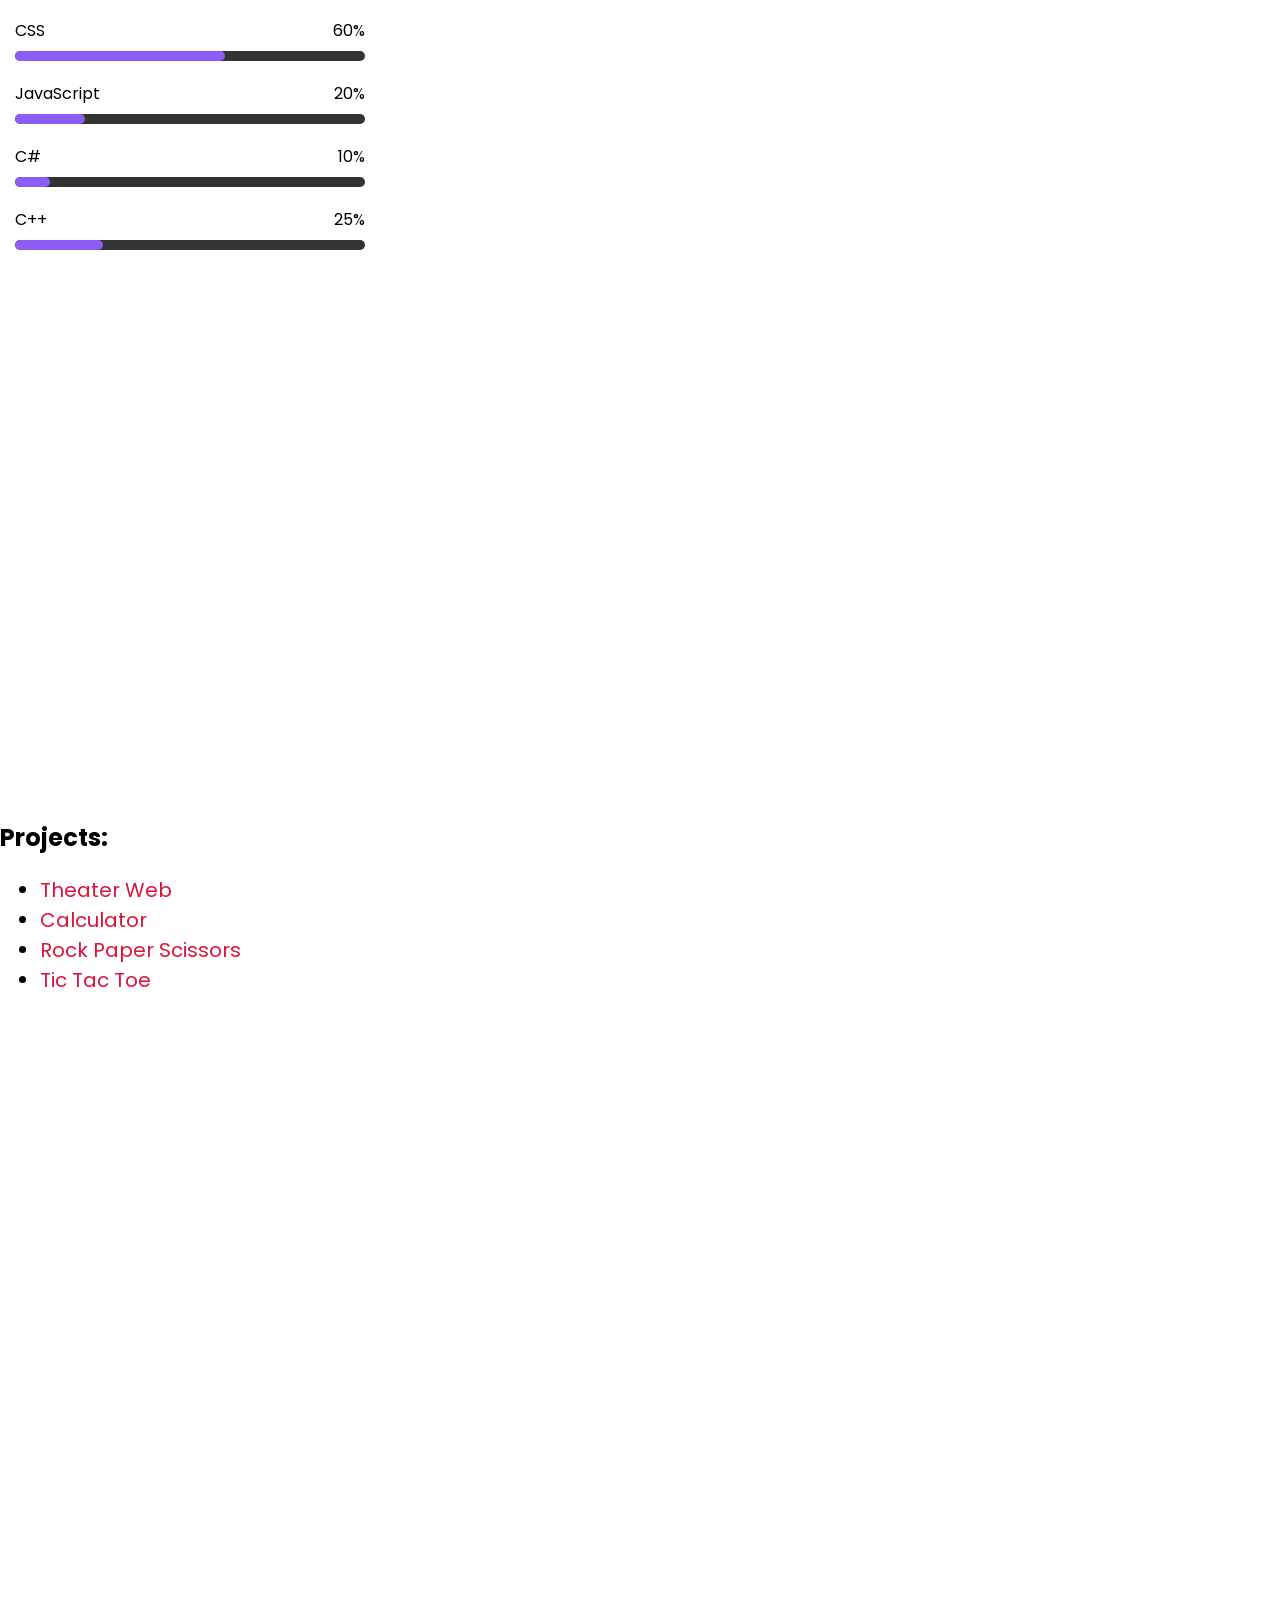
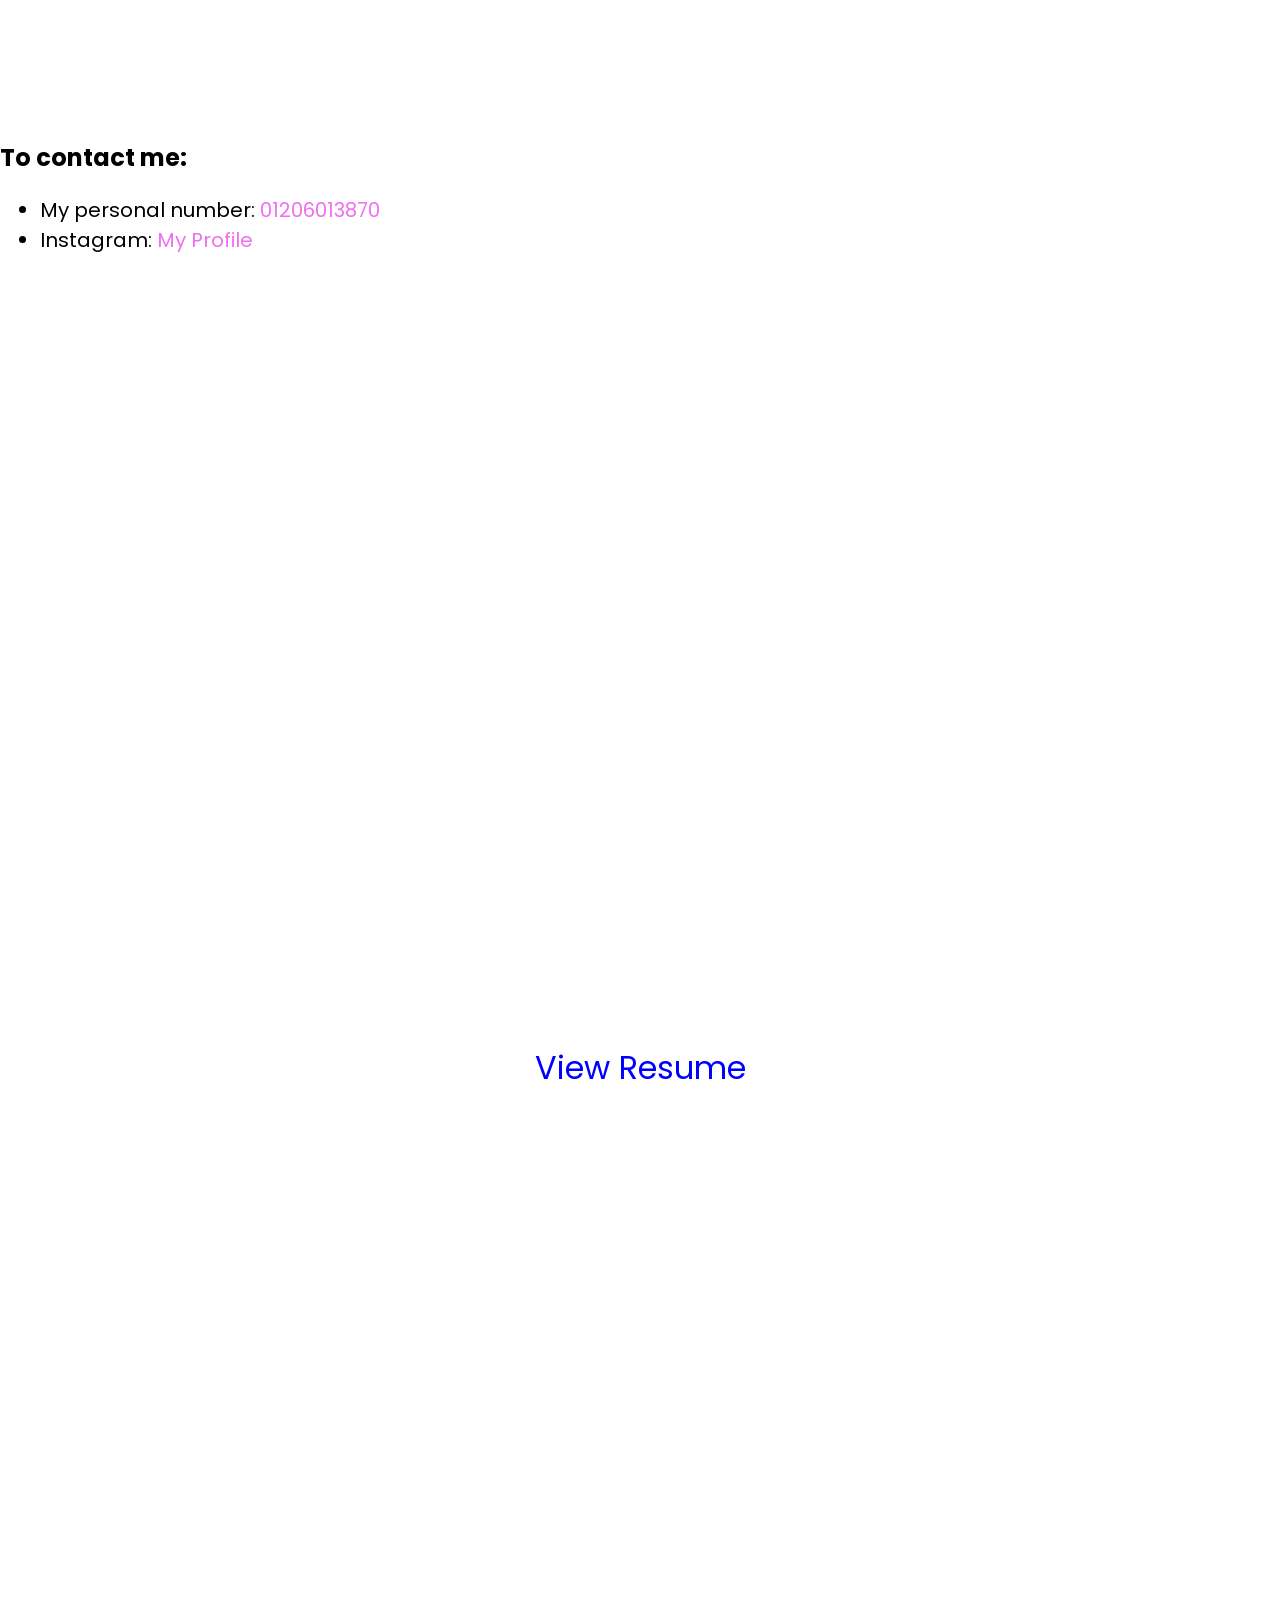
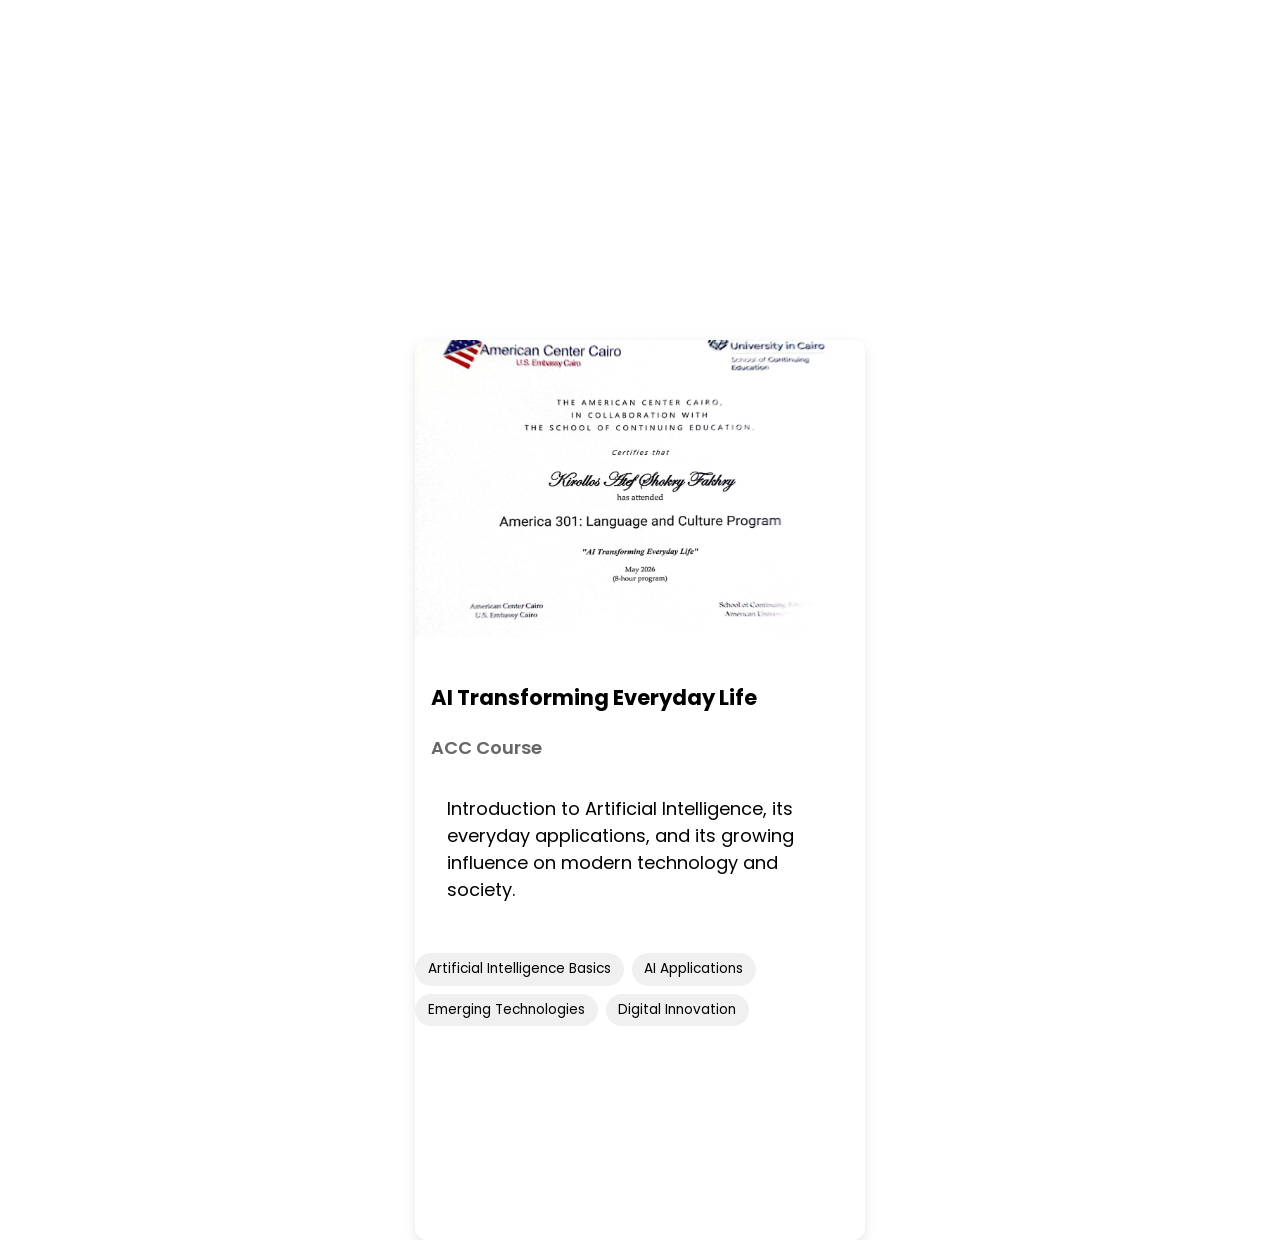
==== commit 6e4187ca: "Update index.html" ====
--- a/index.html
+++ b/index.html
@@ -113,6 +113,9 @@
             <div>
                 <ul>
                     <li><a href="https://theater-home-page.vercel.app/index.html" target="_blank">Theater Web</a></li>
+                    <li><a href="https://project-calculator-phi.vercel.app/" style="color: crimson;">Calculator</a></li>
+                    <li><a href="https://rock-paper-scissors-project-seven.vercel.app/" style="color: crimson;">Rock Paper Scissors</a></li>
+                    <li><a href="https://tic-tac-toe-project-tau.vercel.app/" style="color: crimson;">Tic Tac Toe</a></li>                    
                 </ul>
             </div>
         </div>
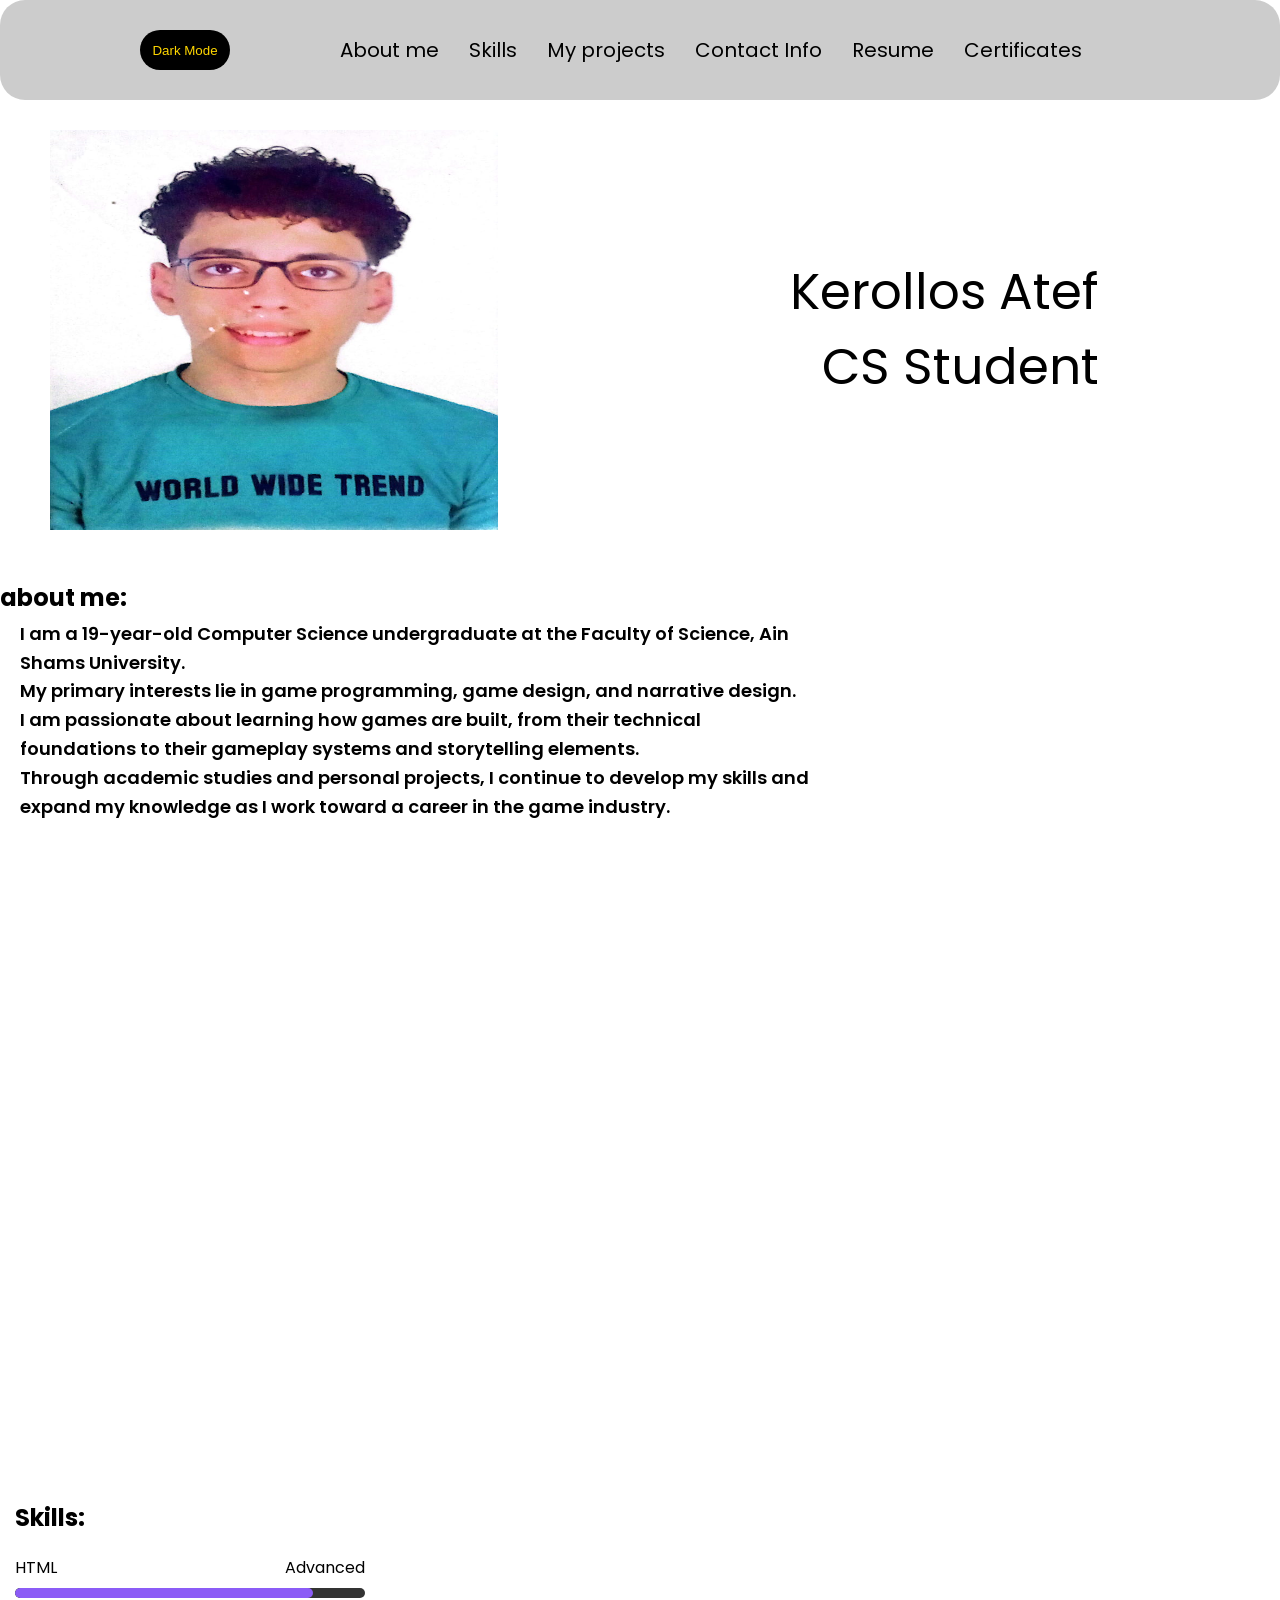
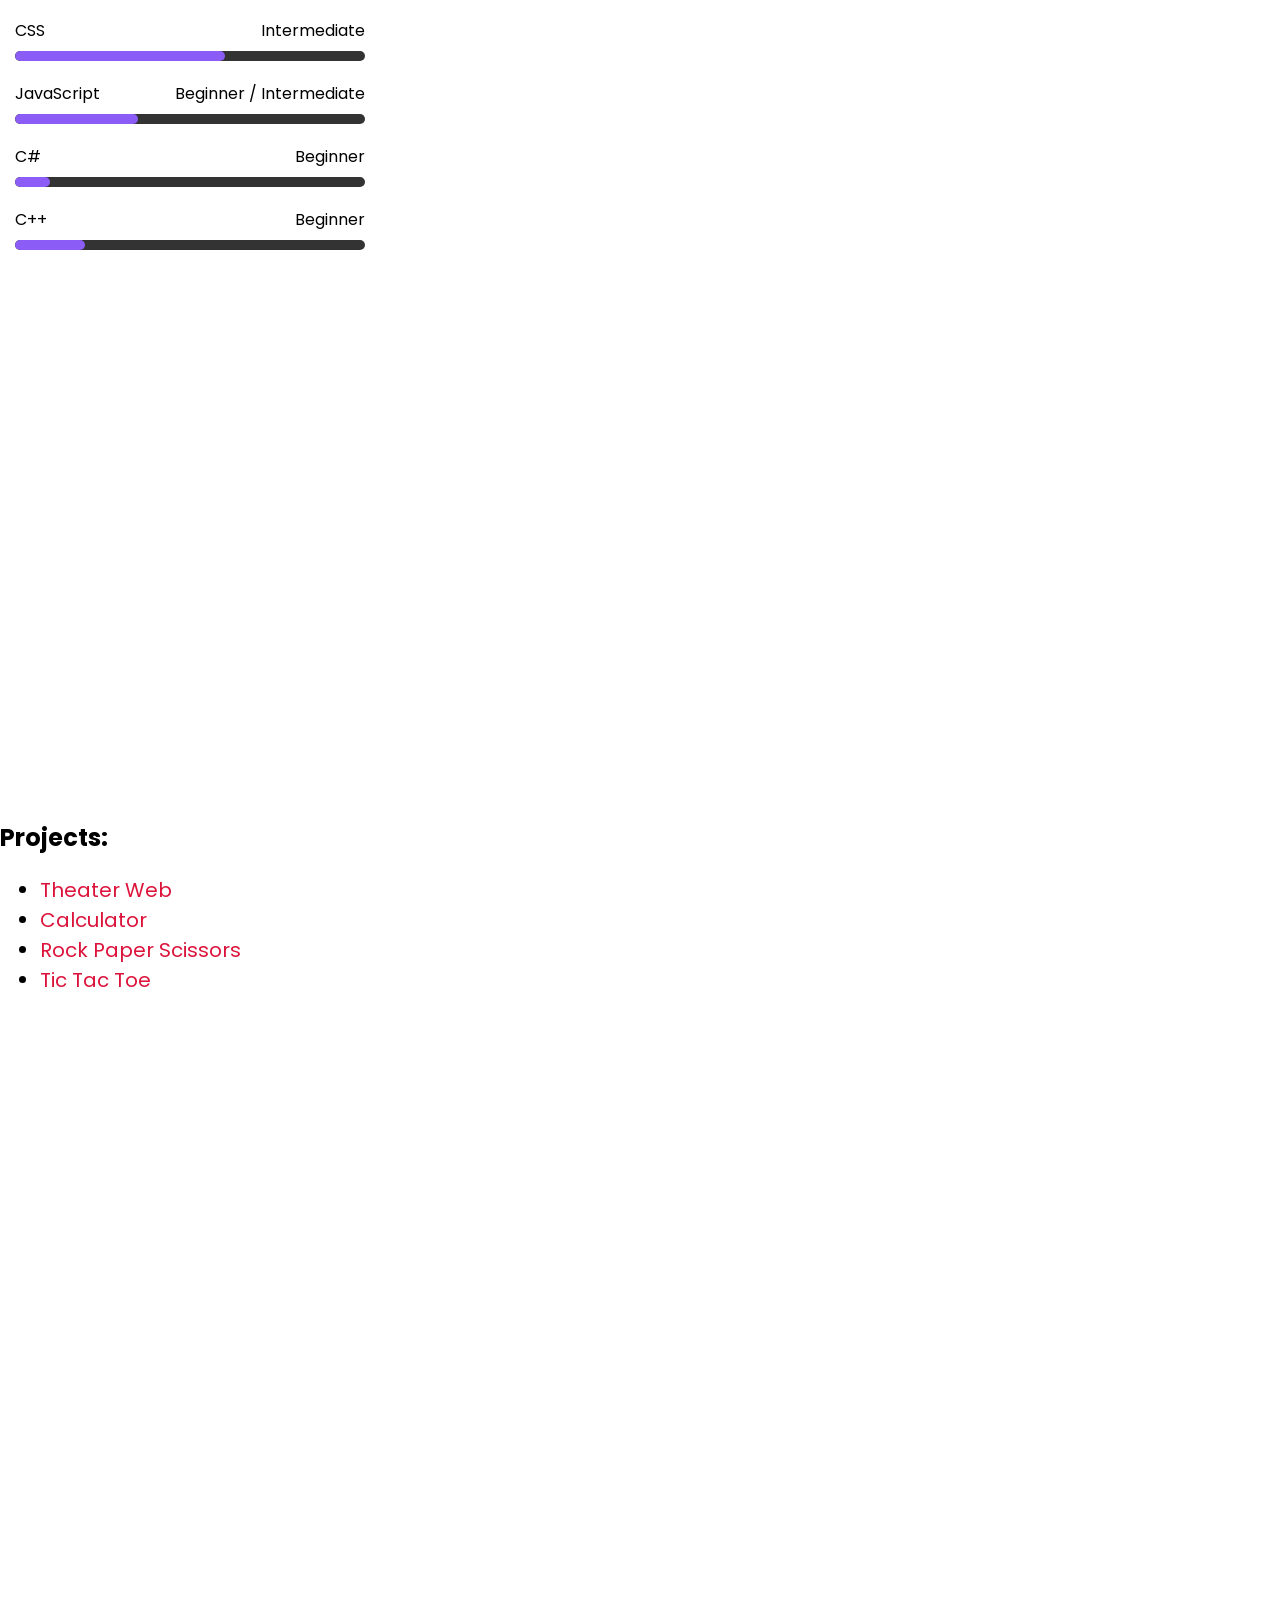
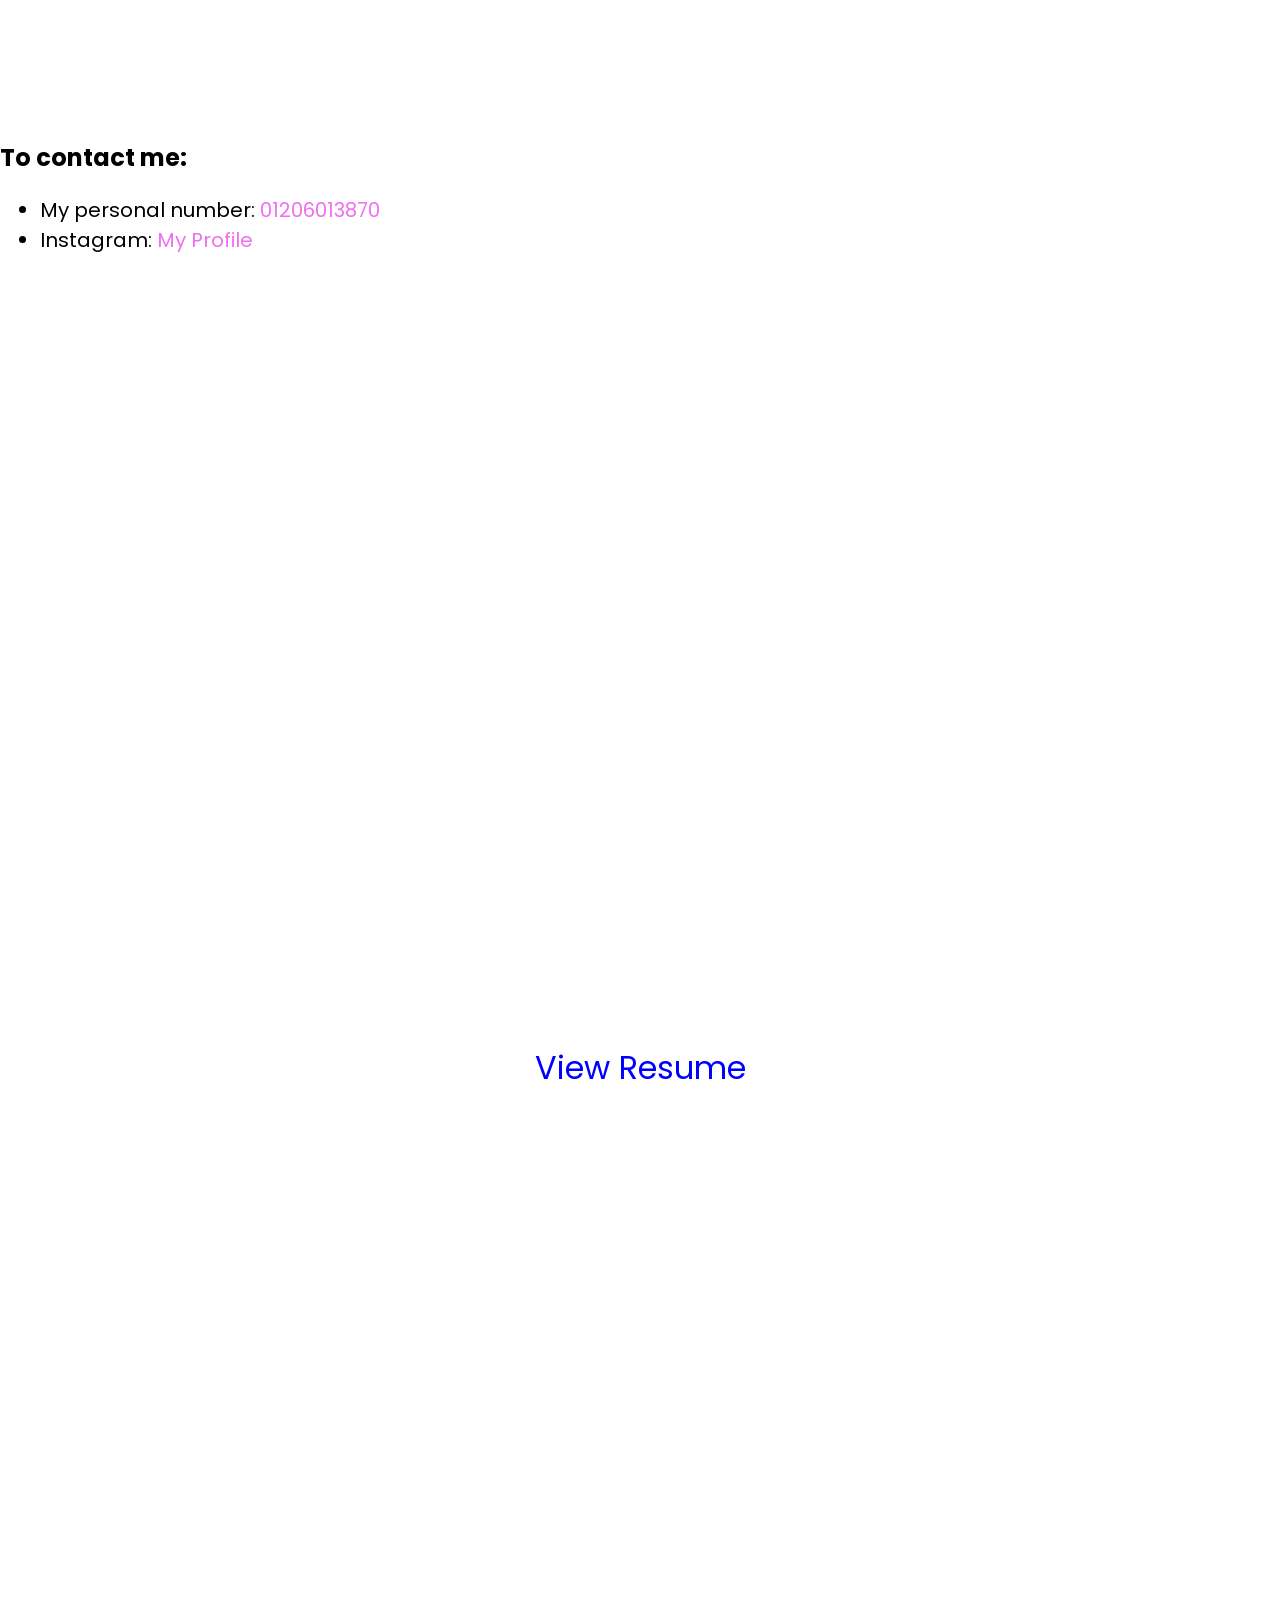
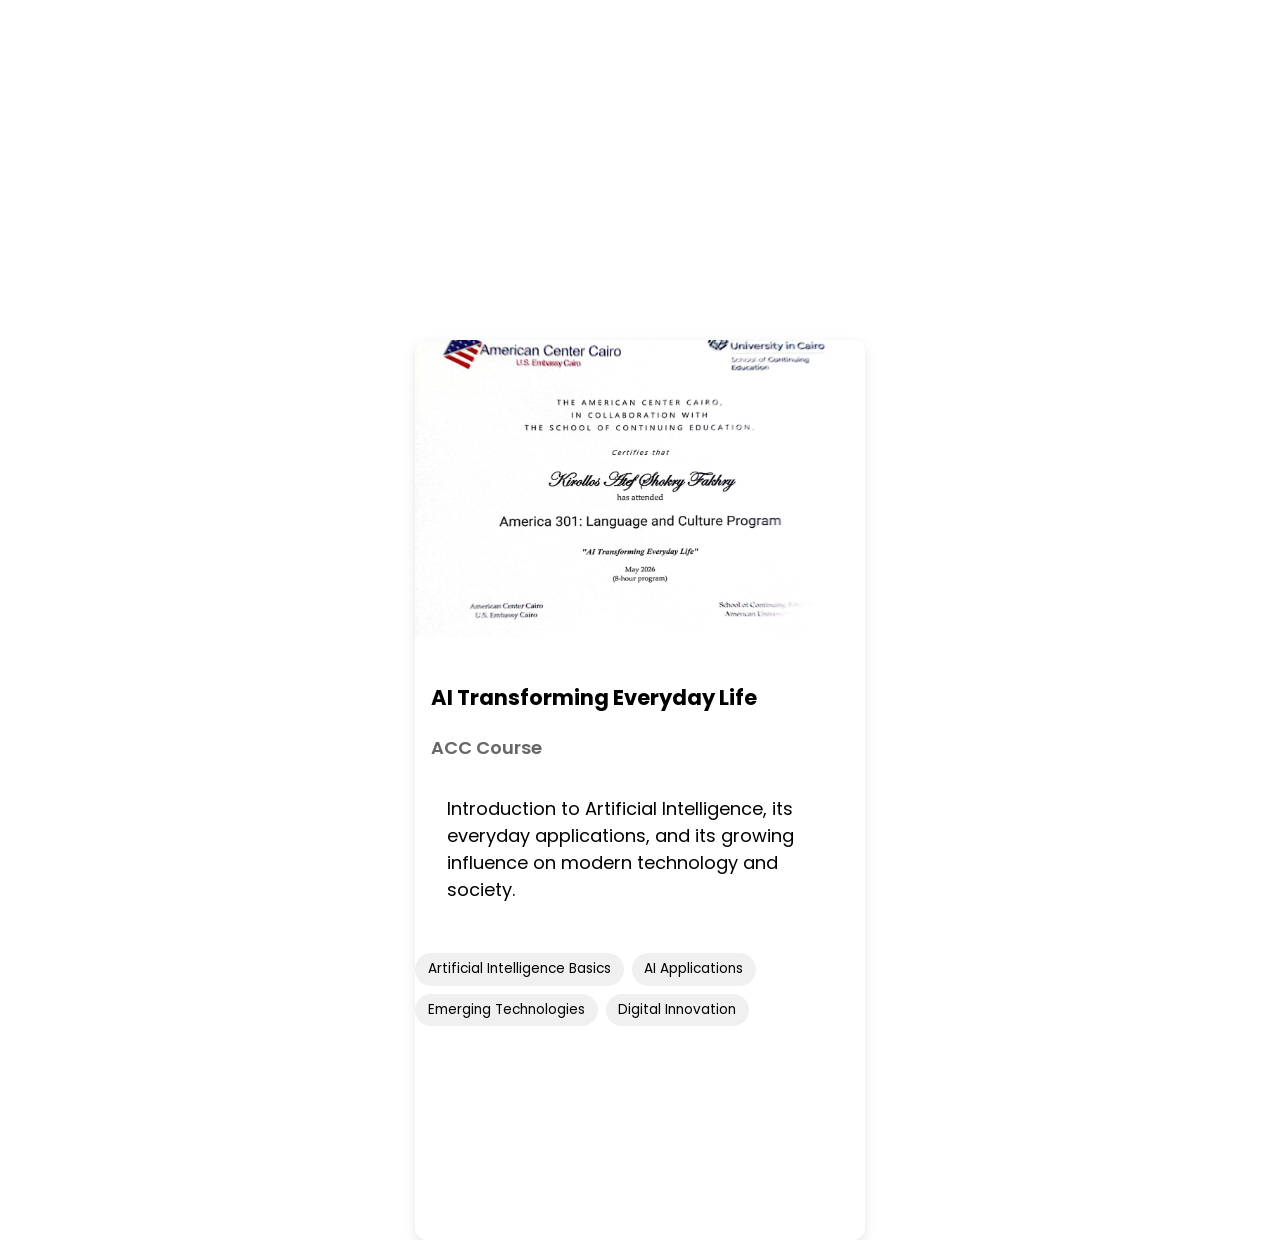
==== commit eb77ac85: "Update index.html" ====
--- a/index.html
+++ b/index.html
@@ -51,7 +51,7 @@
         <div class="MySkill">
             <div class="info">
                 <span>HTML</span>
-                <span>85%</span>
+                <span>Advanced</span>
             </div>
 
             <div class="bar">
@@ -62,7 +62,7 @@
         <div class="MySkill">
             <div class="info">
                 <span>CSS</span>
-                <span>60%</span>
+                <span>Intermediate</span>
             </div>
 
             <div class="bar">
@@ -73,18 +73,18 @@
         <div class="MySkill">
             <div class="info">
                 <span>JavaScript</span>
-                <span>20%</span>
+                <span>Beginner / Intermediate</span>
             </div>
 
             <div class="bar">
-                <div class="progress" style="--width:20%"></div>
+                <div class="progress" style="--width:35%"></div>
             </div>
         </div>
 
         <div class="MySkill">
             <div class="info">
                 <span>C#</span>
-                <span>10%</span>
+                <span>Beginner</span>
             </div>
 
             <div class="bar">
@@ -95,11 +95,11 @@
         <div class="MySkill">
             <div class="info">
                 <span>C++</span>
-                <span>25%</span>
+                <span>Beginner</span>
             </div>
 
             <div class="bar">
-                <div class="progress" style="--width:25%"></div>
+                <div class="progress" style="--width:20%"></div>
             </div>
         </div>
         
@@ -113,9 +113,9 @@
             <div>
                 <ul>
                     <li><a href="https://theater-home-page.vercel.app/index.html" target="_blank">Theater Web</a></li>
-                    <li><a href="https://project-calculator-phi.vercel.app/" style="color: crimson;">Calculator</a></li>
-                    <li><a href="https://rock-paper-scissors-project-seven.vercel.app/" style="color: crimson;">Rock Paper Scissors</a></li>
-                    <li><a href="https://tic-tac-toe-project-tau.vercel.app/" style="color: crimson;">Tic Tac Toe</a></li>                    
+                    <li><a href="https://project-calculator-phi.vercel.app/" style="color: crimson;" target="_blank">Calculator</a></li>
+                    <li><a href="https://rock-paper-scissors-project-seven.vercel.app/" style="color: crimson;" target="_blank">Rock Paper Scissors</a></li>
+                    <li><a href="https://tic-tac-toe-project-tau.vercel.app/" style="color: crimson;" target="_blank">Tic Tac Toe</a></li>                    
                 </ul>
             </div>
         </div>
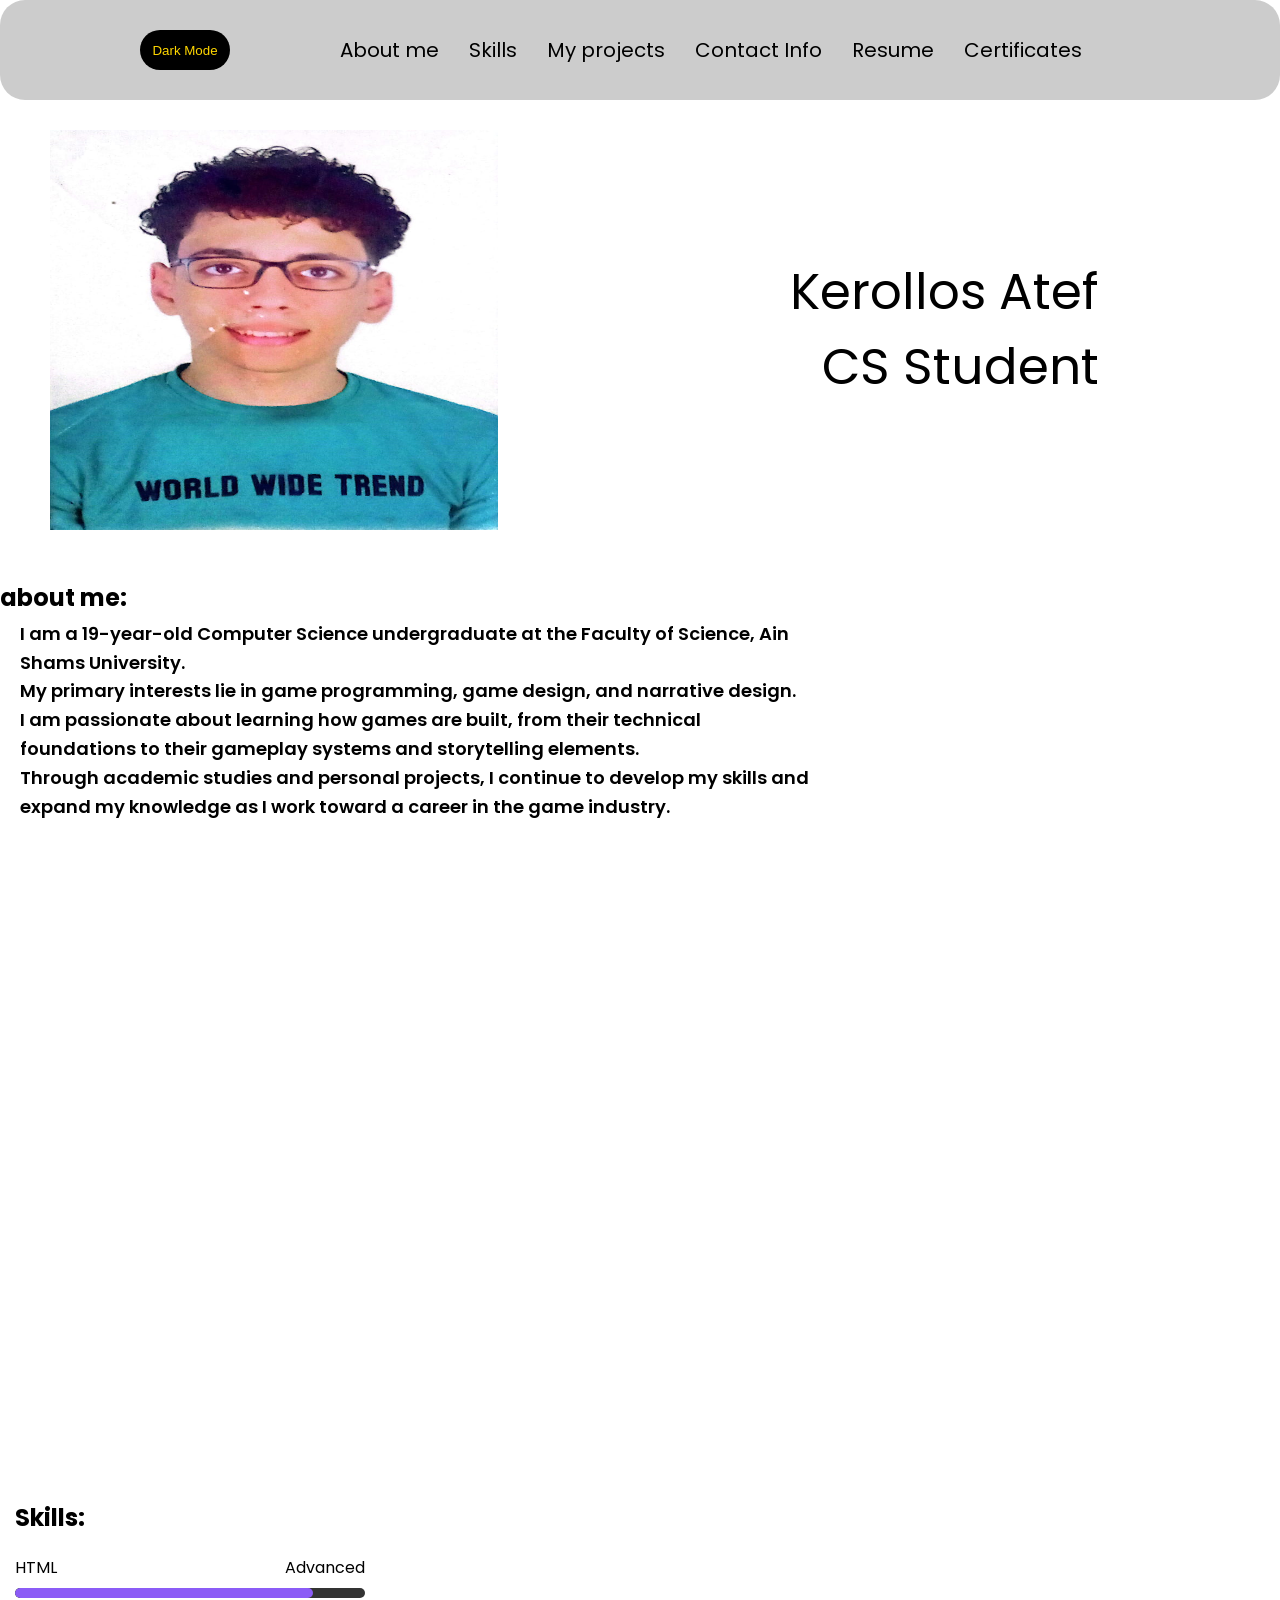
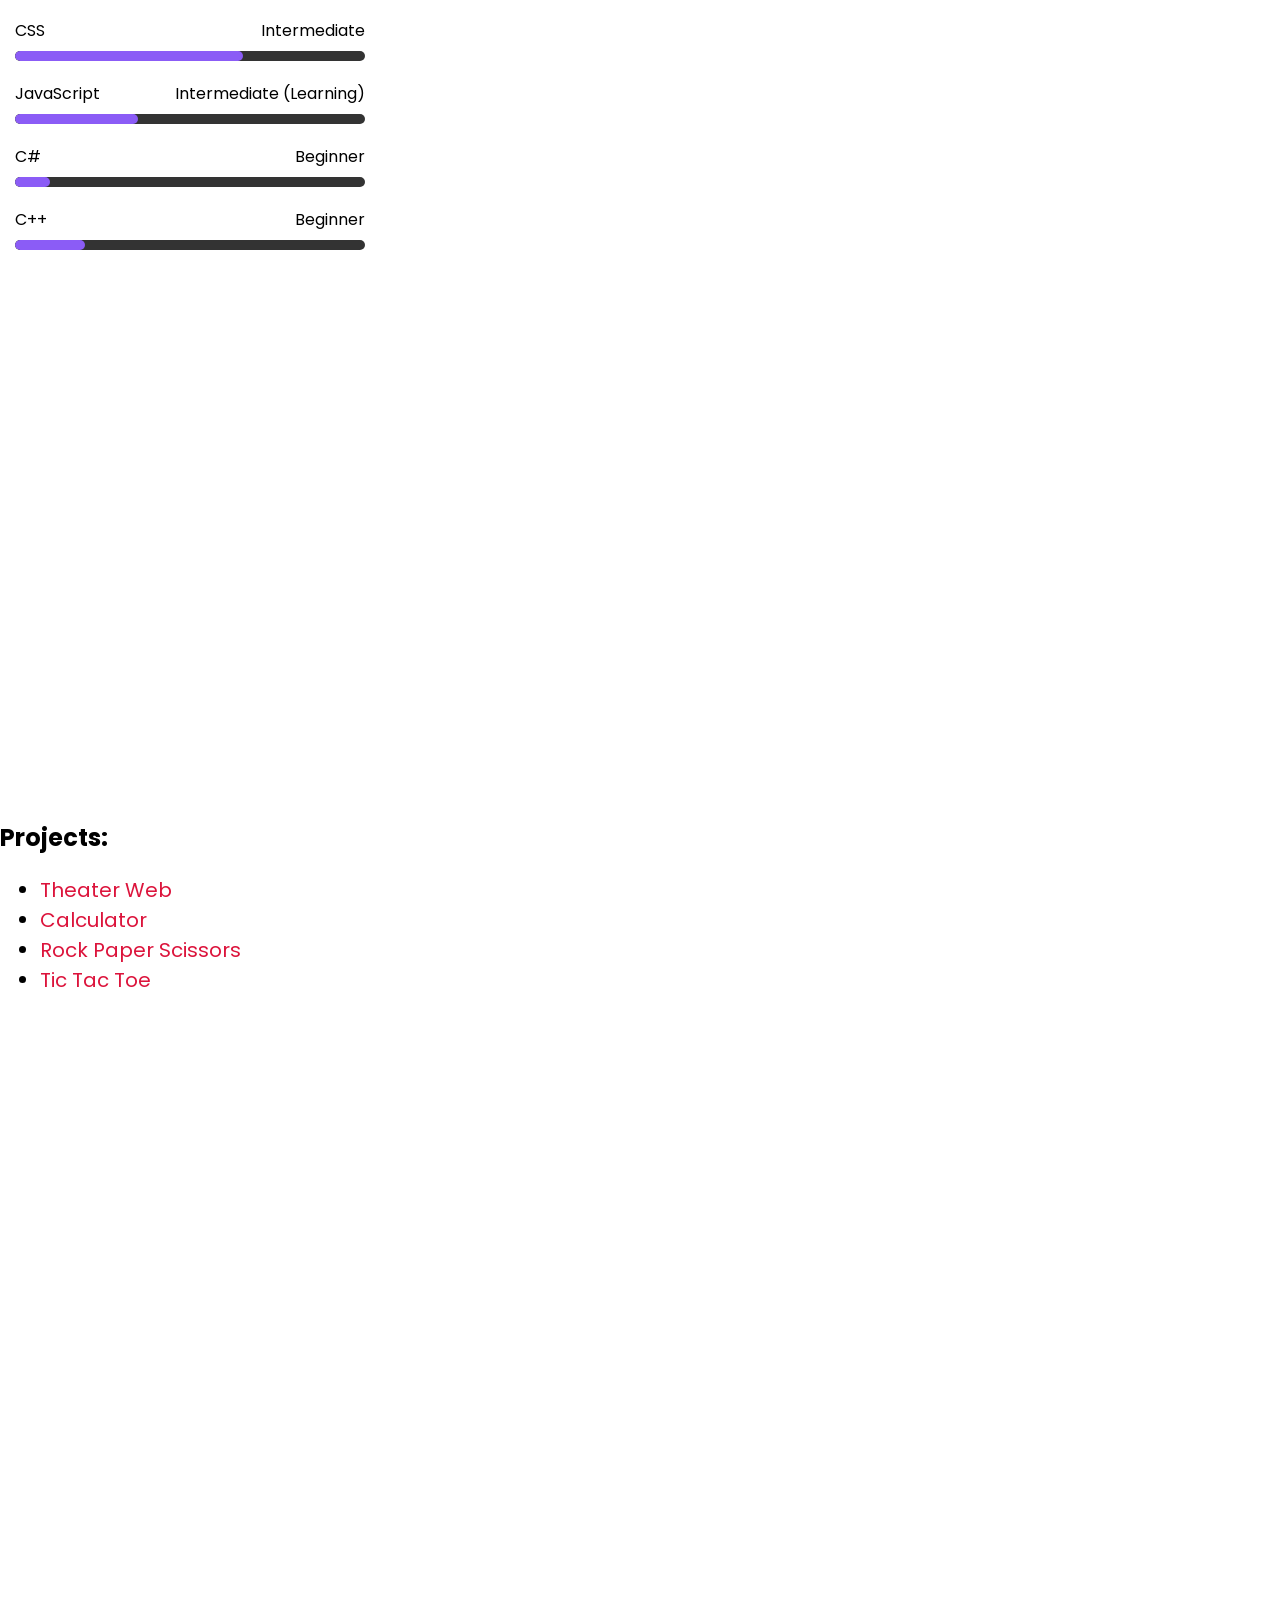
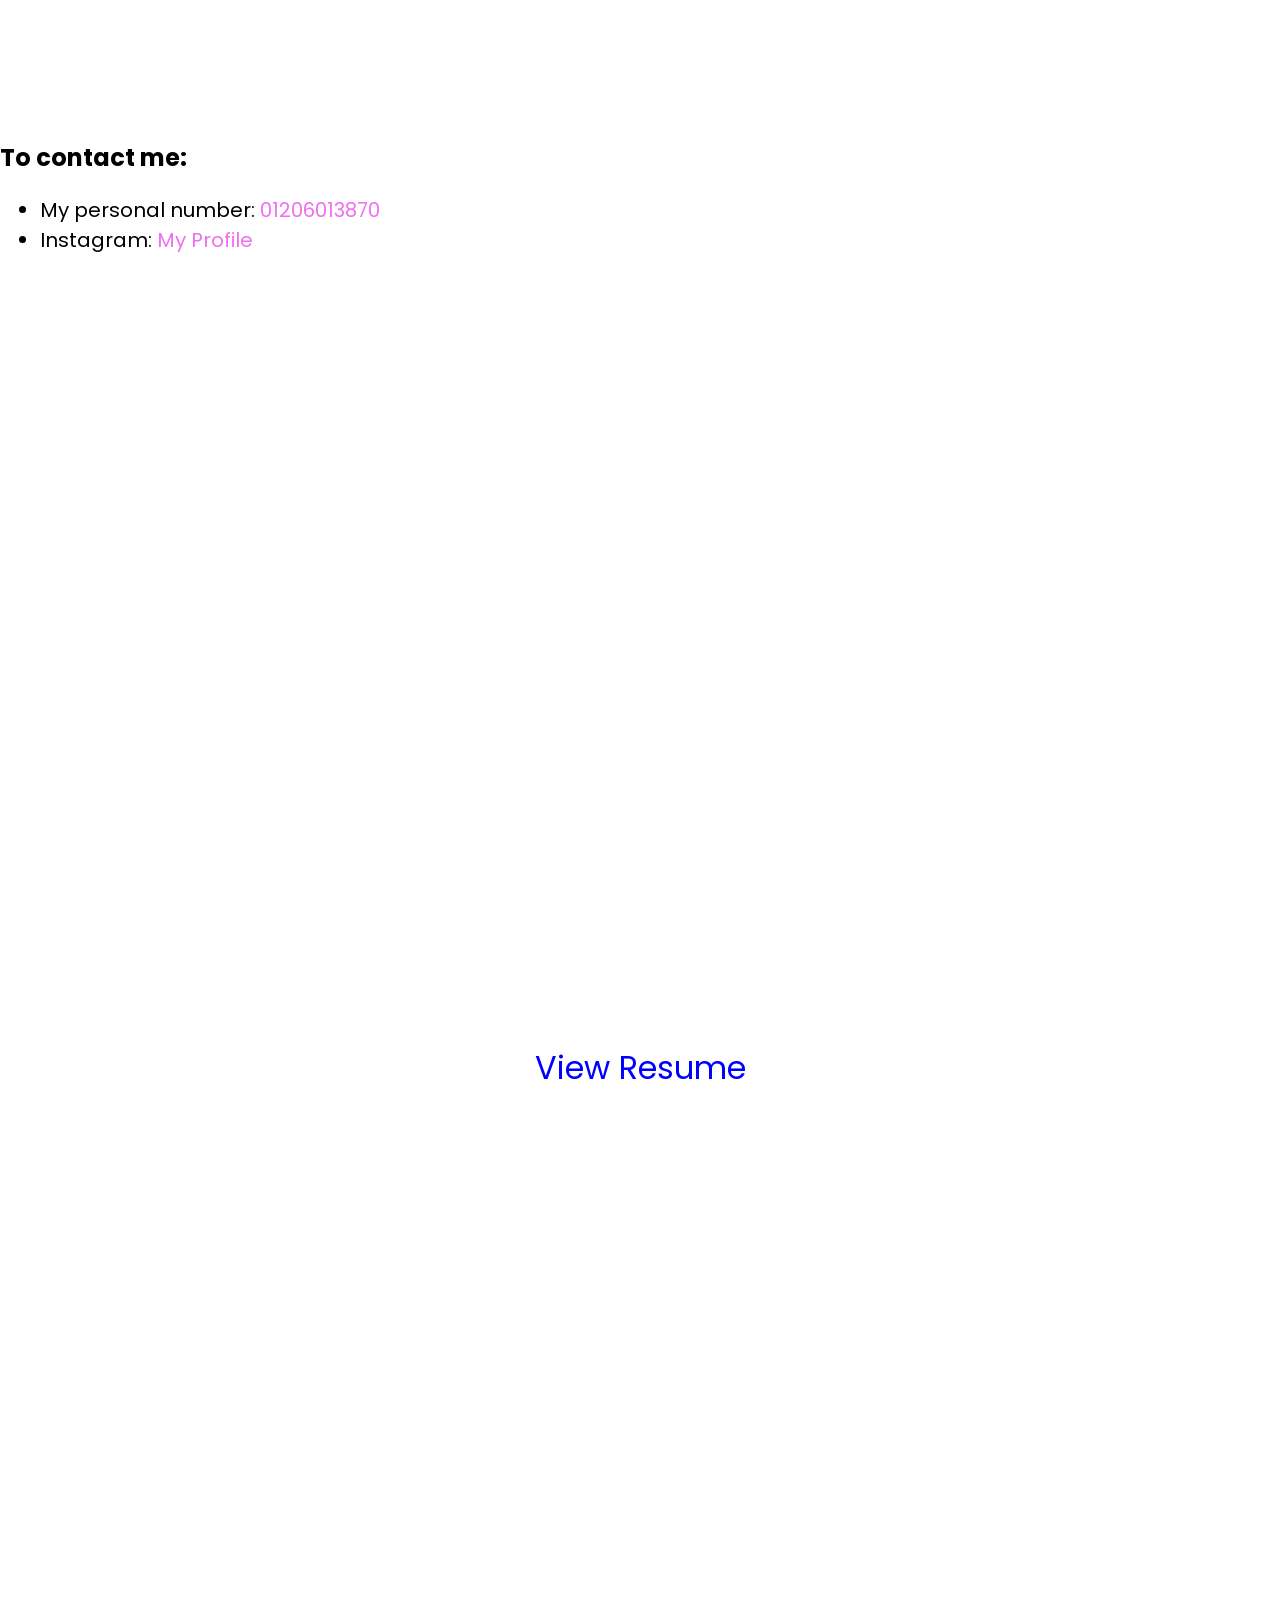
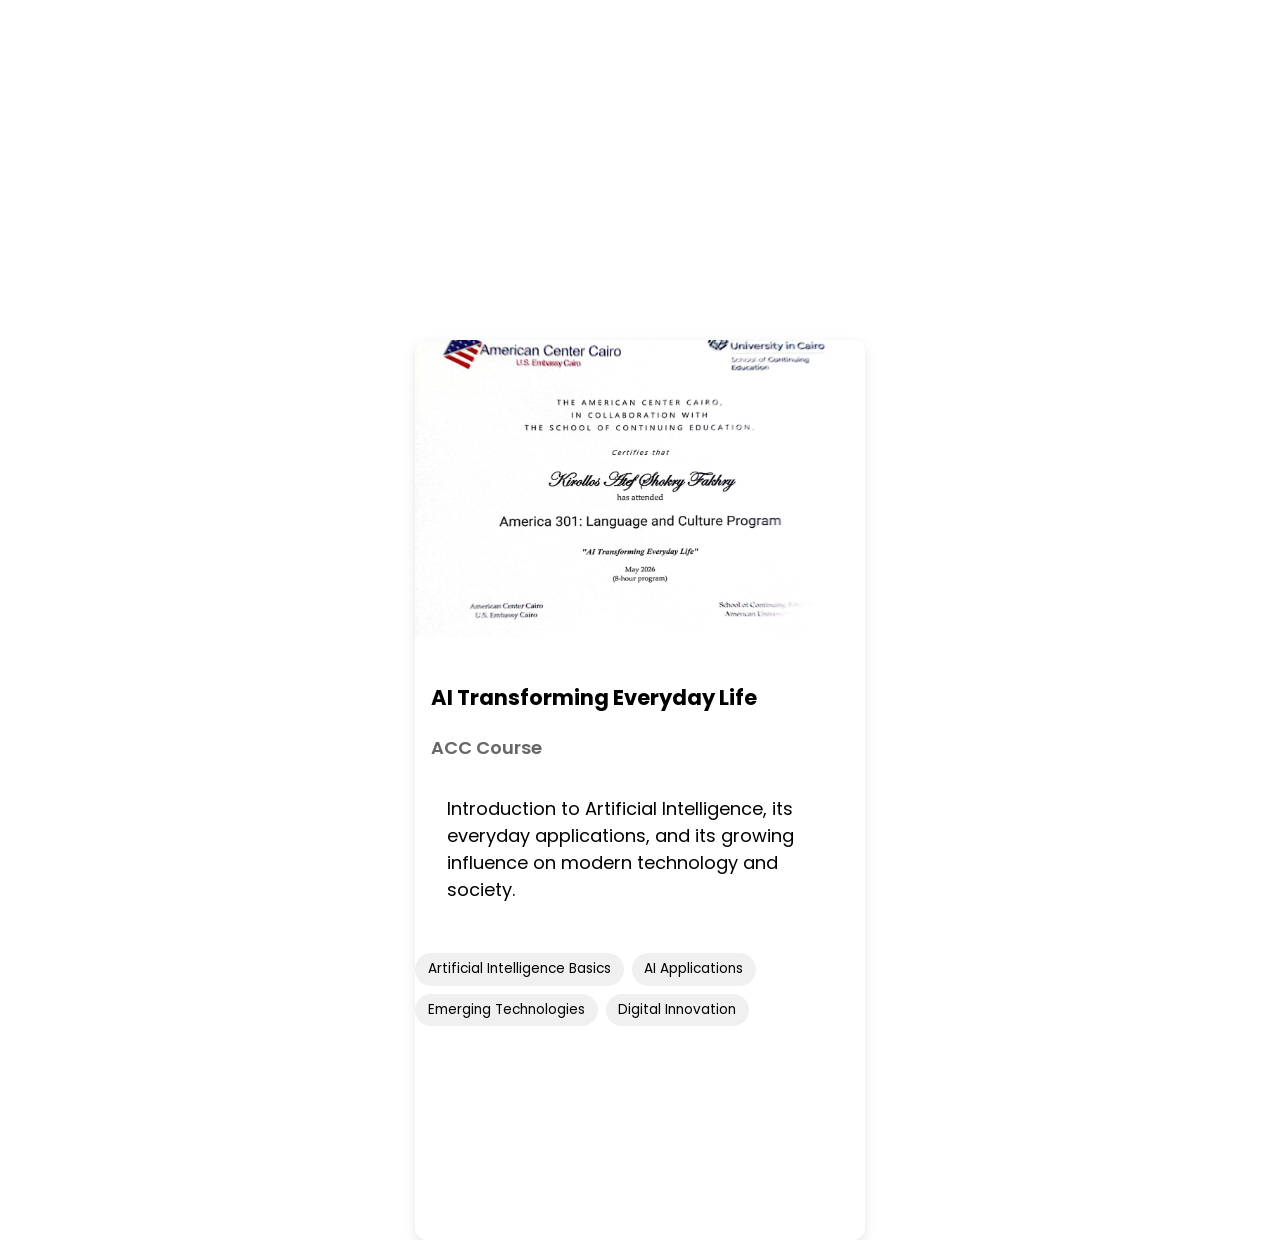
==== commit 8ce5c9f7: "Update index.html" ====
--- a/index.html
+++ b/index.html
@@ -66,14 +66,14 @@
             </div>
 
             <div class="bar">
-                <div class="progress" style="--width:60%"></div>
+                <div class="progress" style="--width:65%"></div>
             </div>
         </div>
 
         <div class="MySkill">
             <div class="info">
                 <span>JavaScript</span>
-                <span>Beginner / Intermediate</span>
+                <span>Intermediate (Learning)</span>
             </div>
 
             <div class="bar">
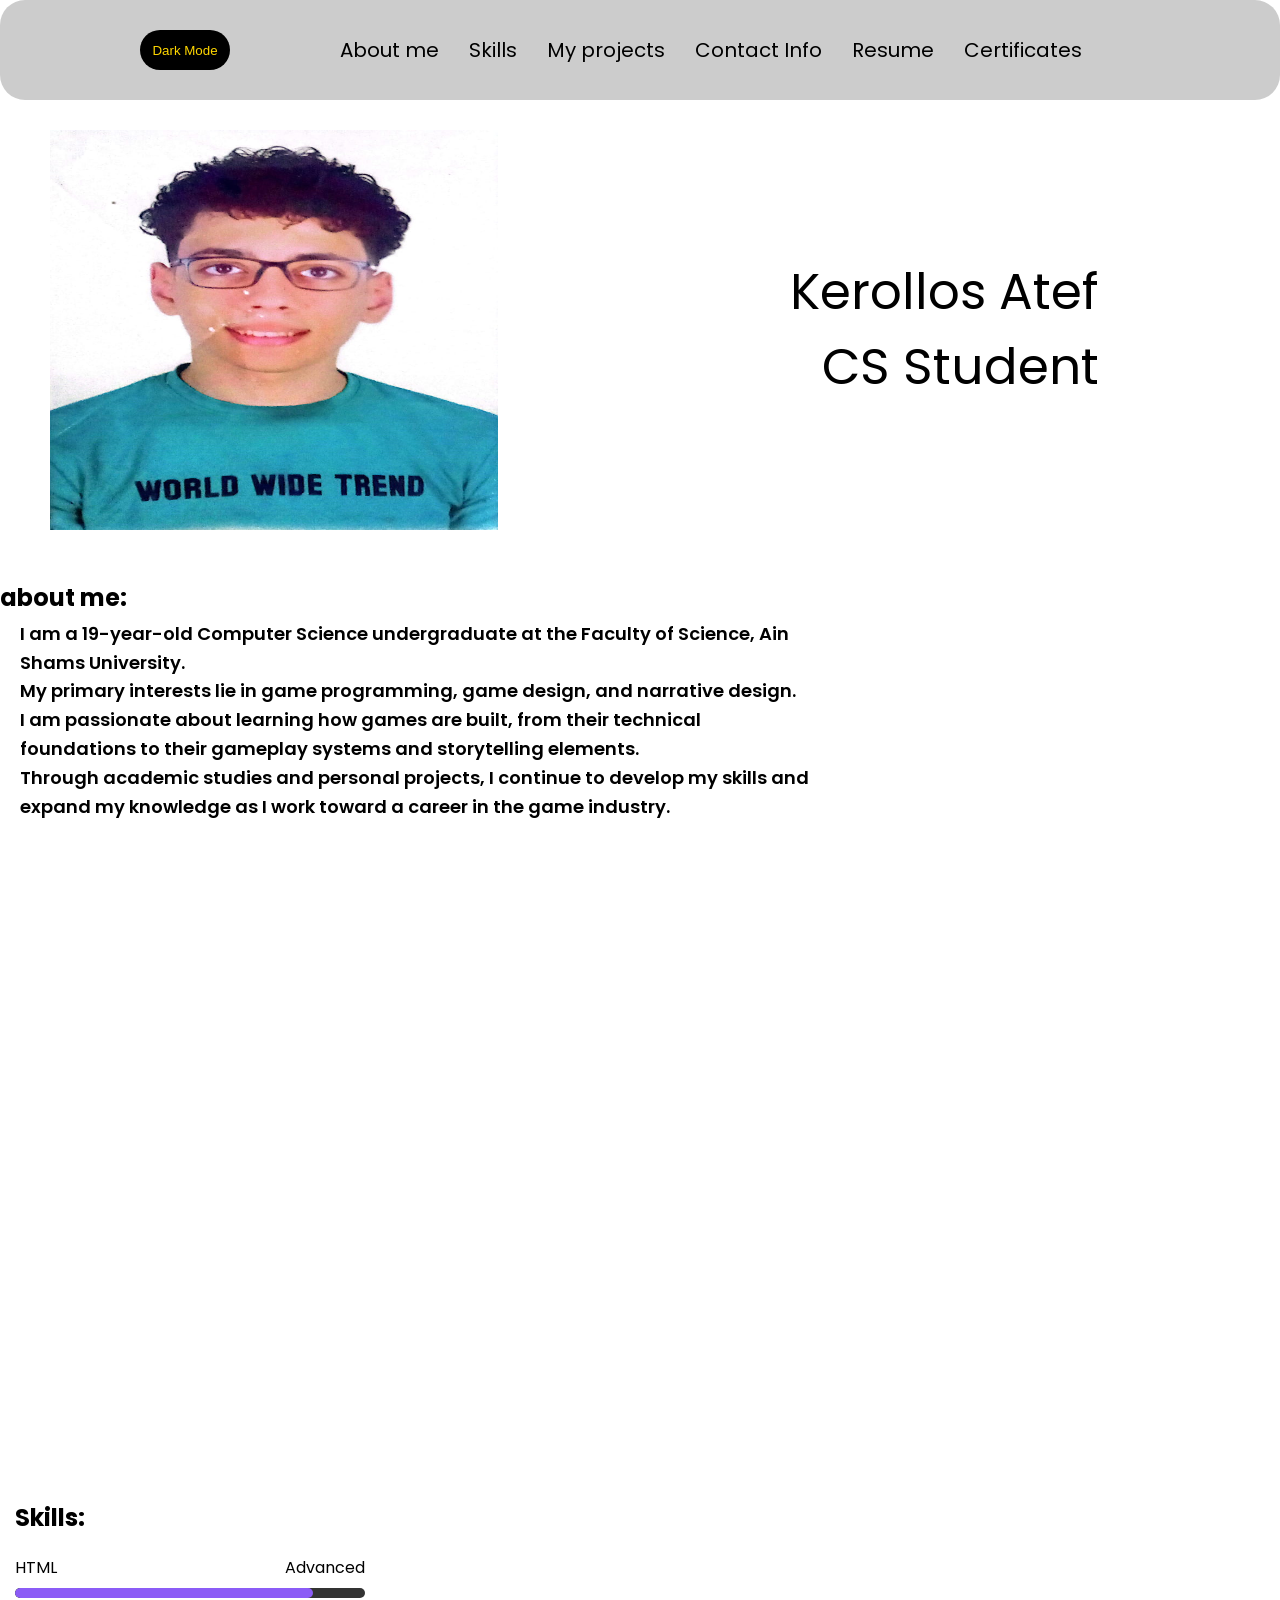
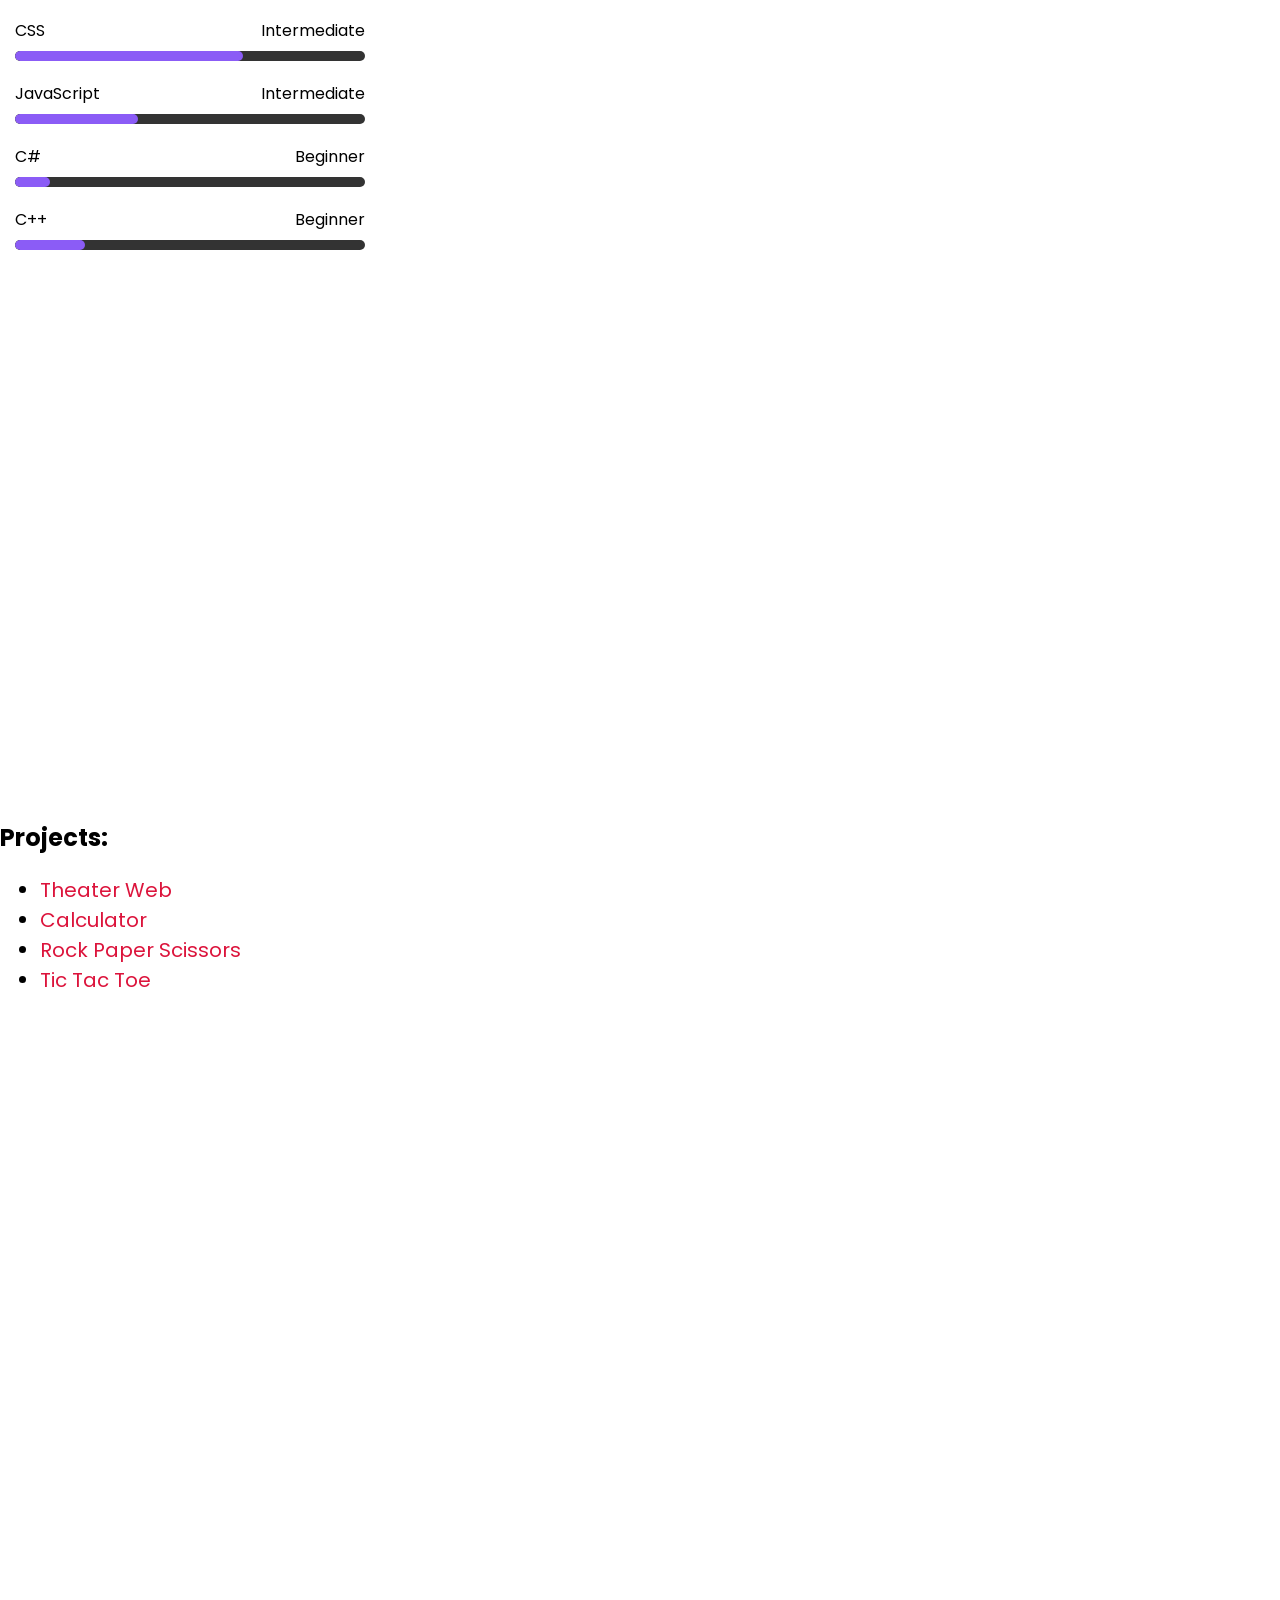
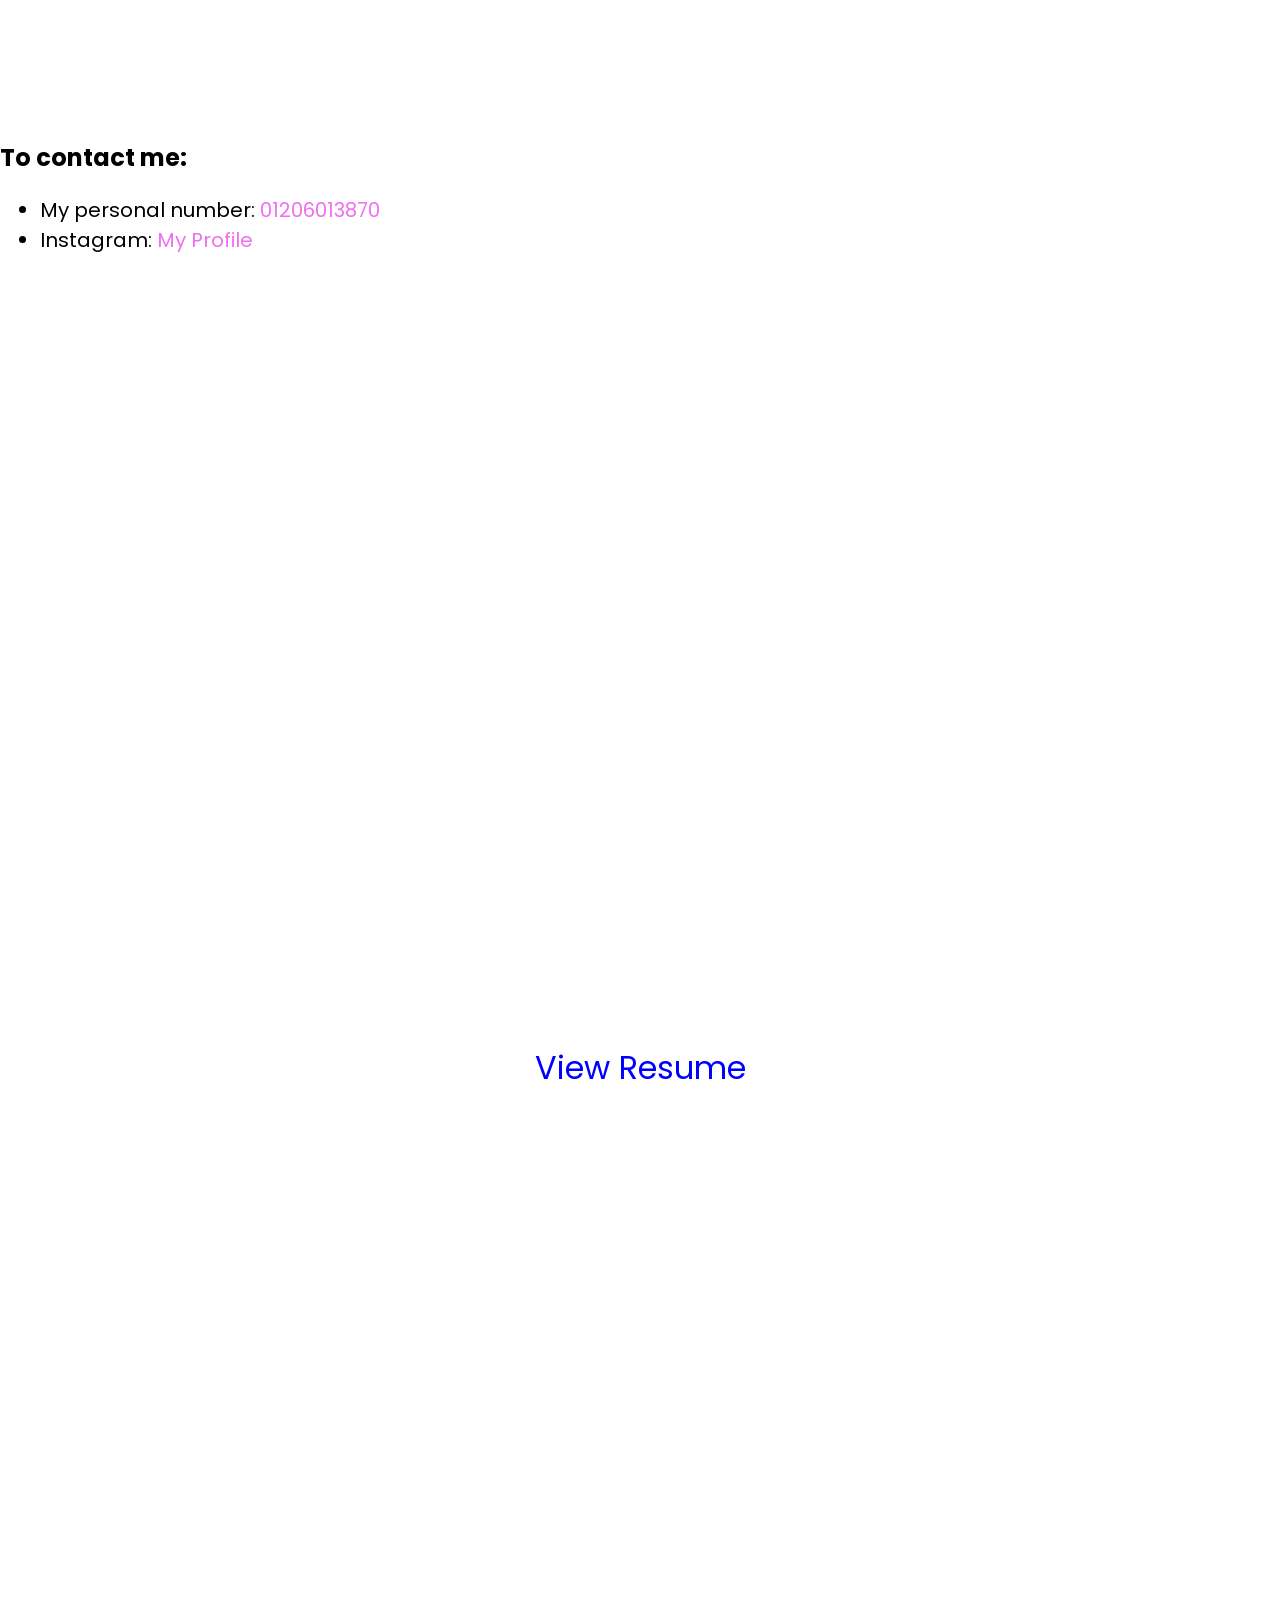
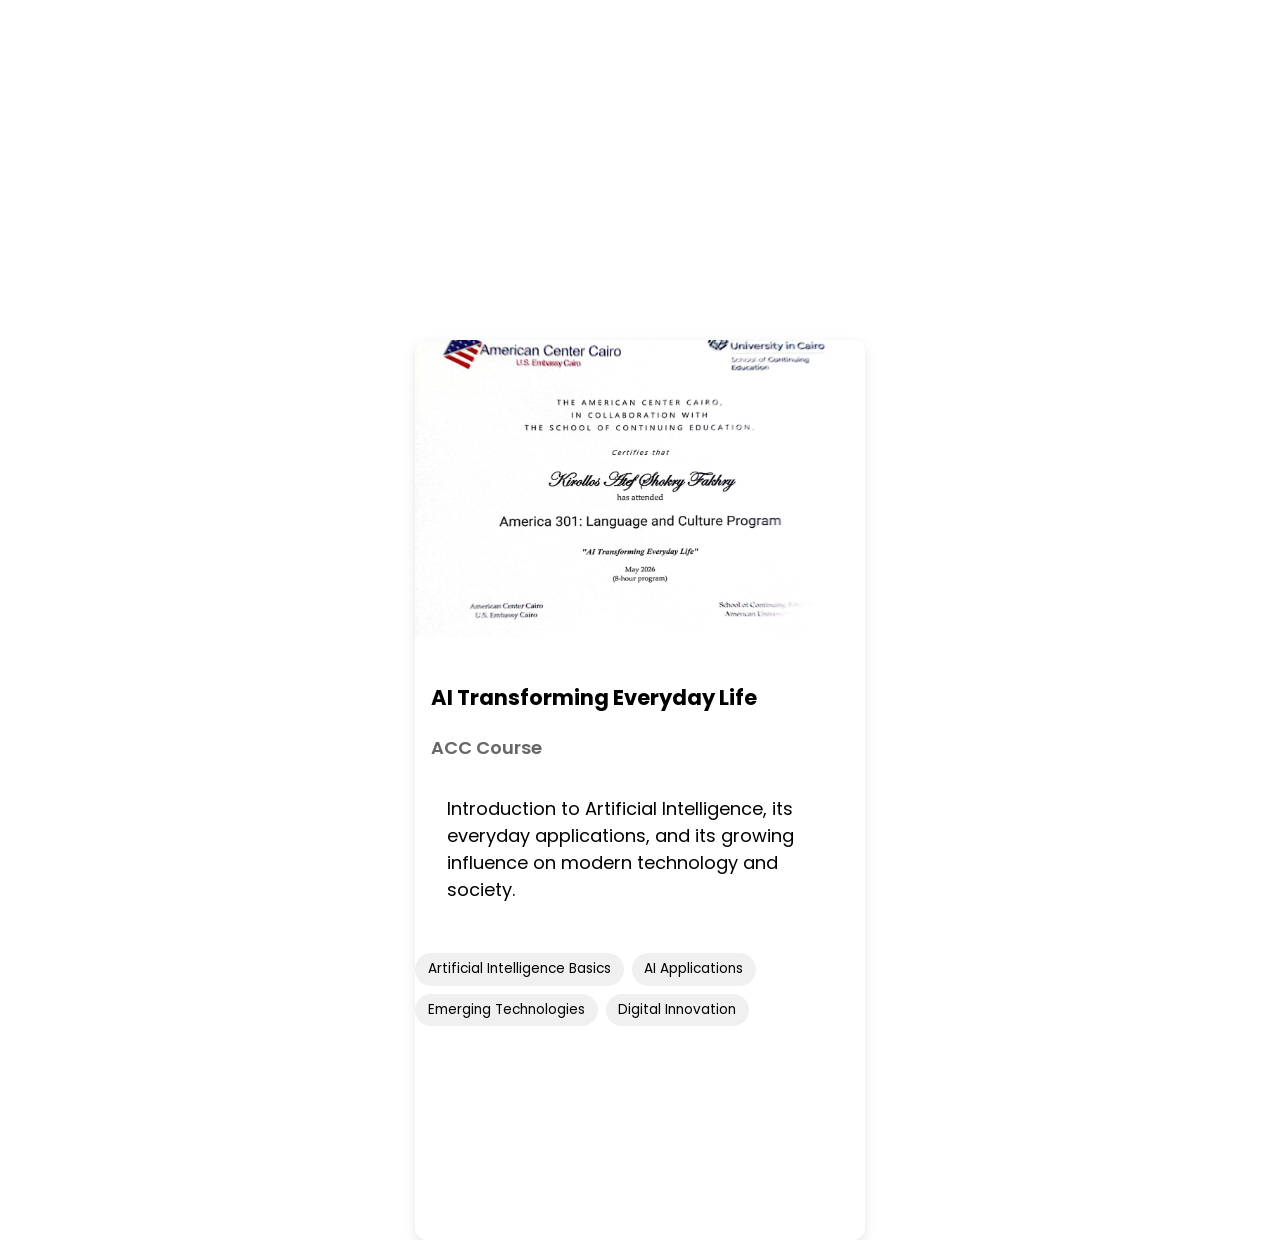
==== commit 95eee430: "Update index.html" ====
--- a/index.html
+++ b/index.html
@@ -73,7 +73,7 @@
         <div class="MySkill">
             <div class="info">
                 <span>JavaScript</span>
-                <span>Intermediate (Learning)</span>
+                <span>Intermediate</span>
             </div>
 
             <div class="bar">
